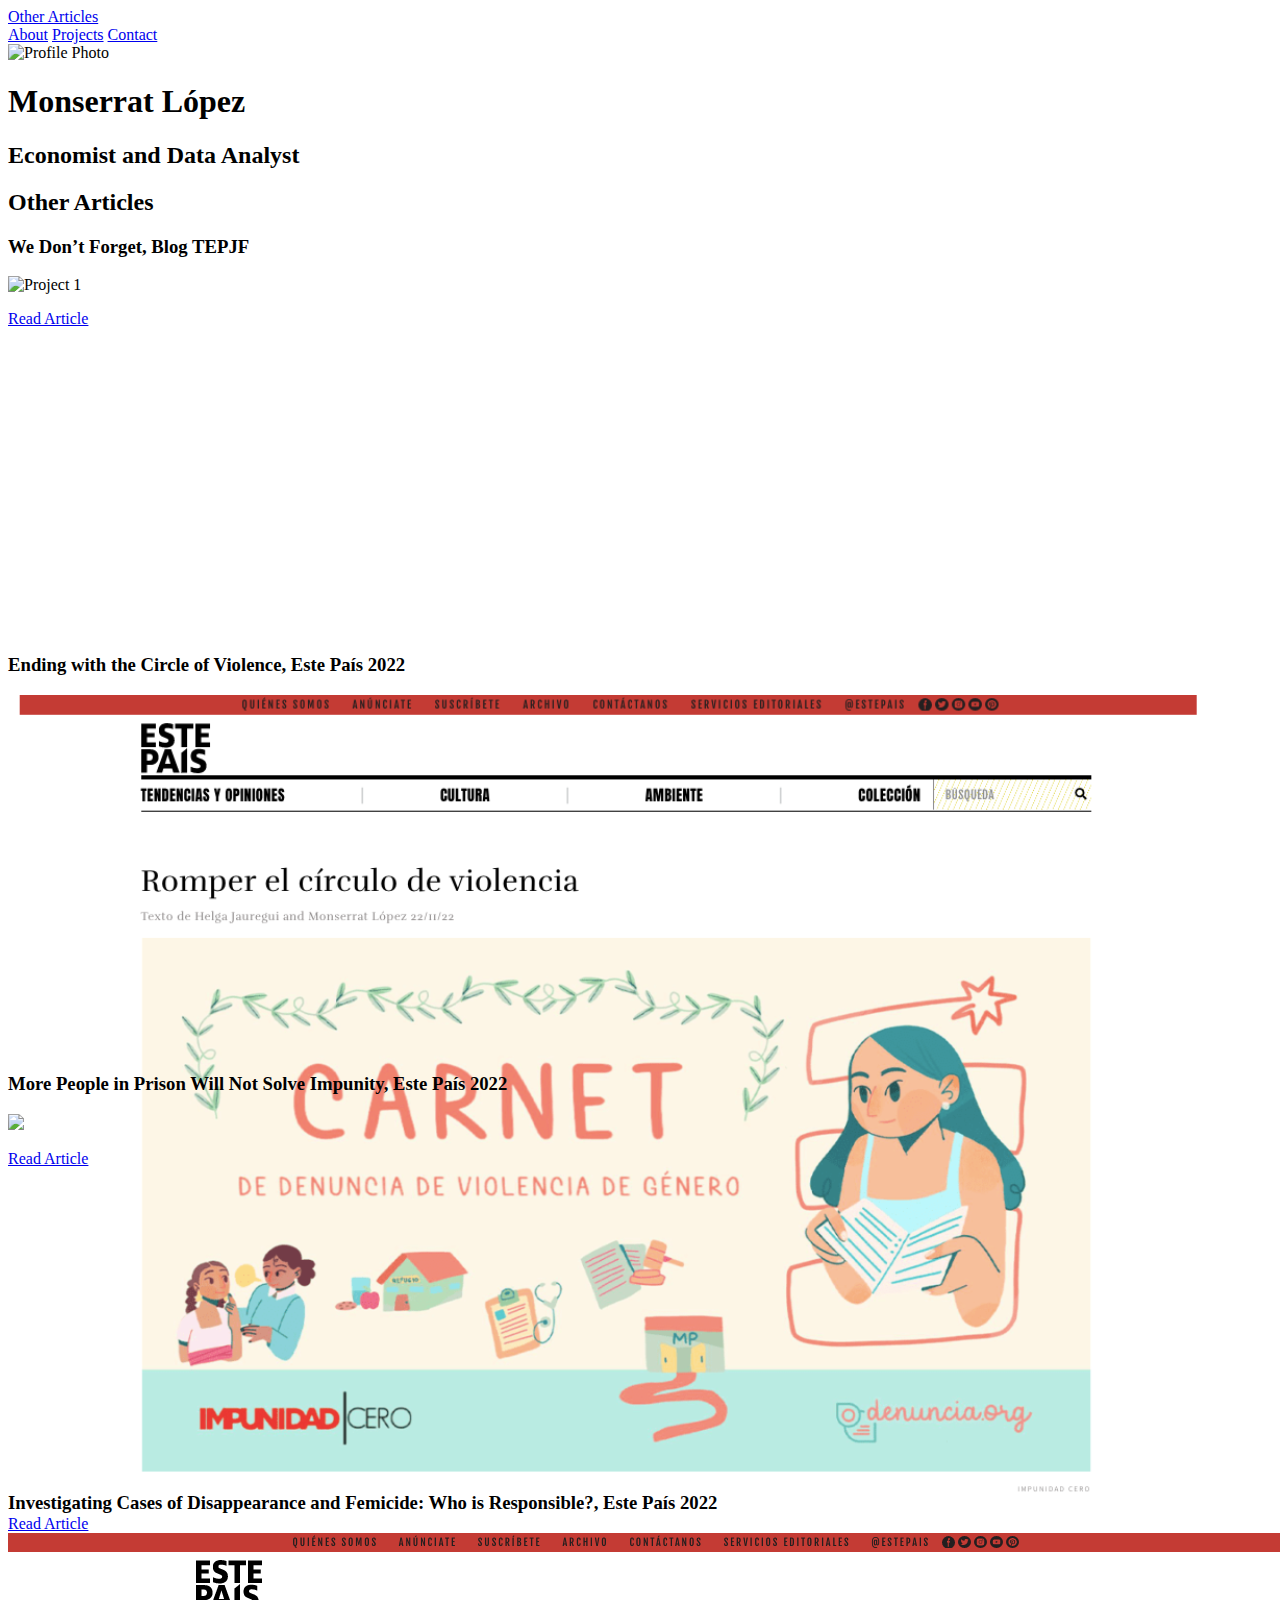
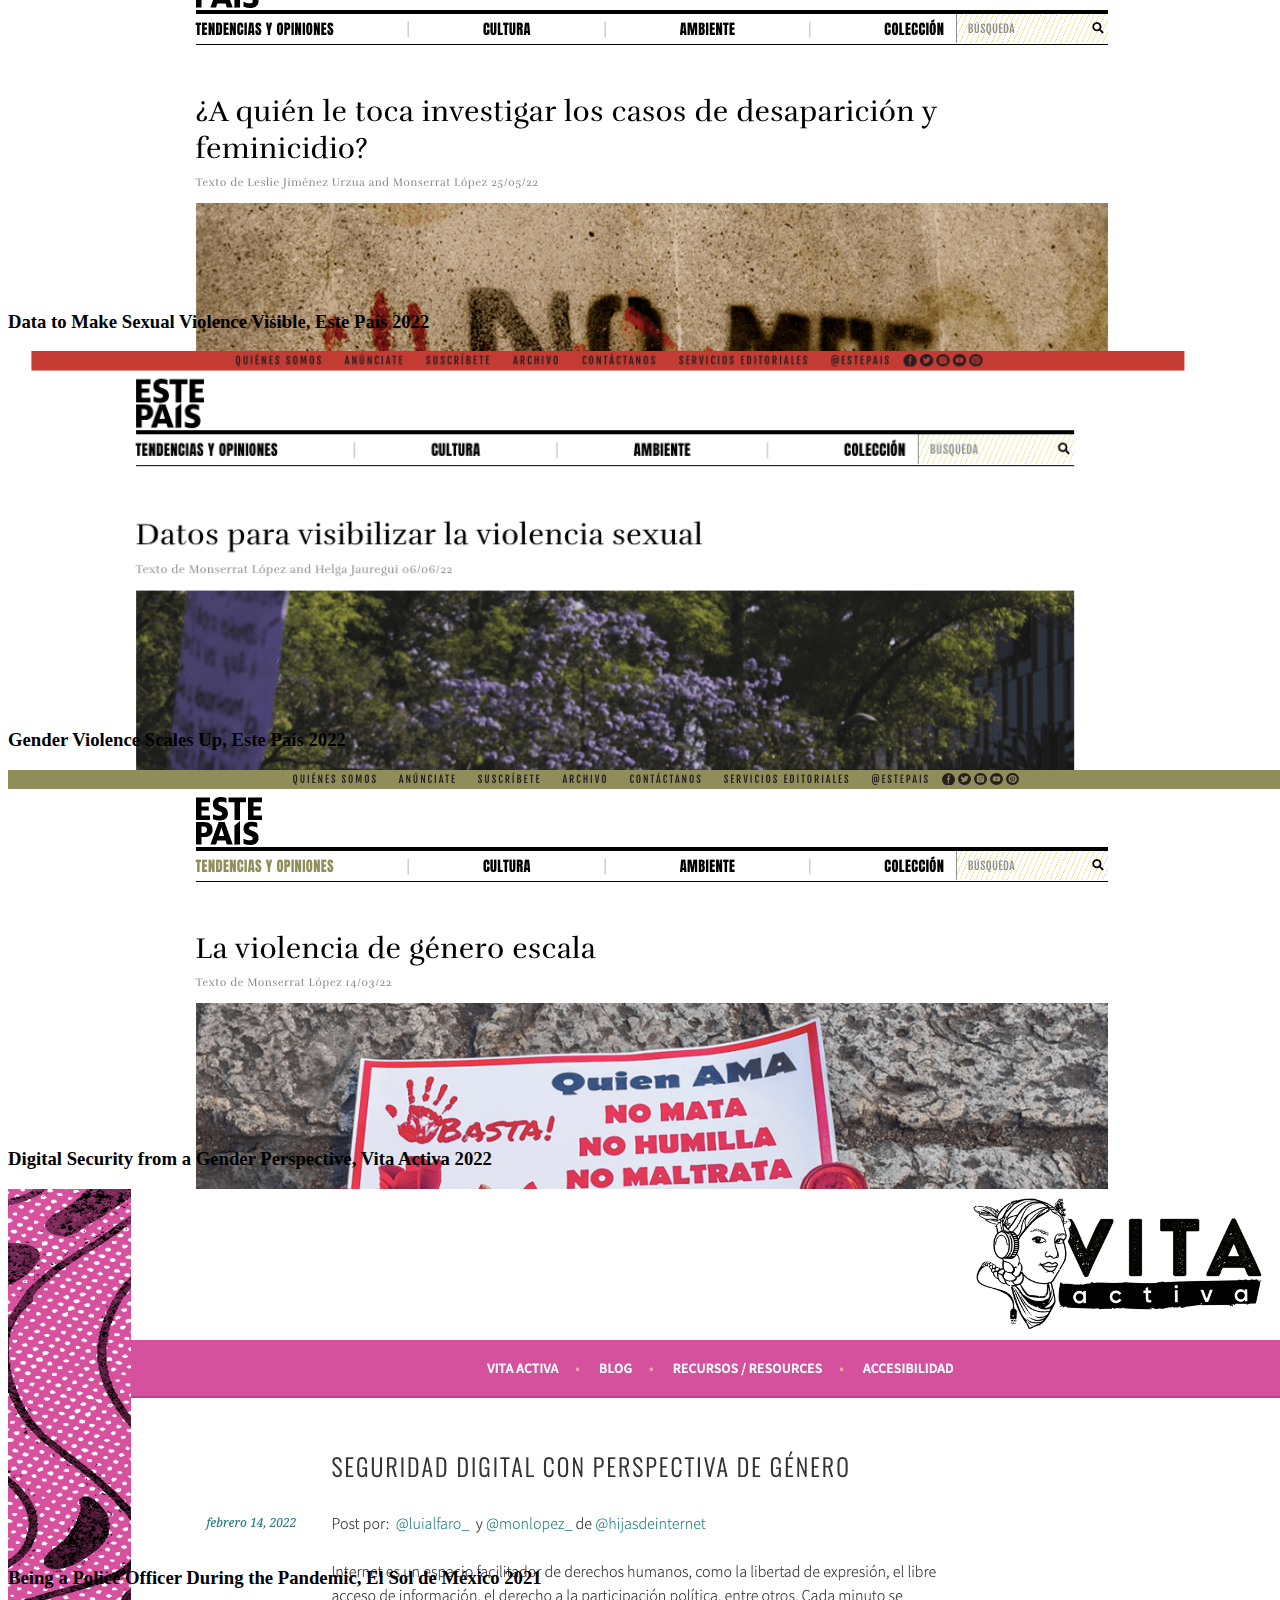
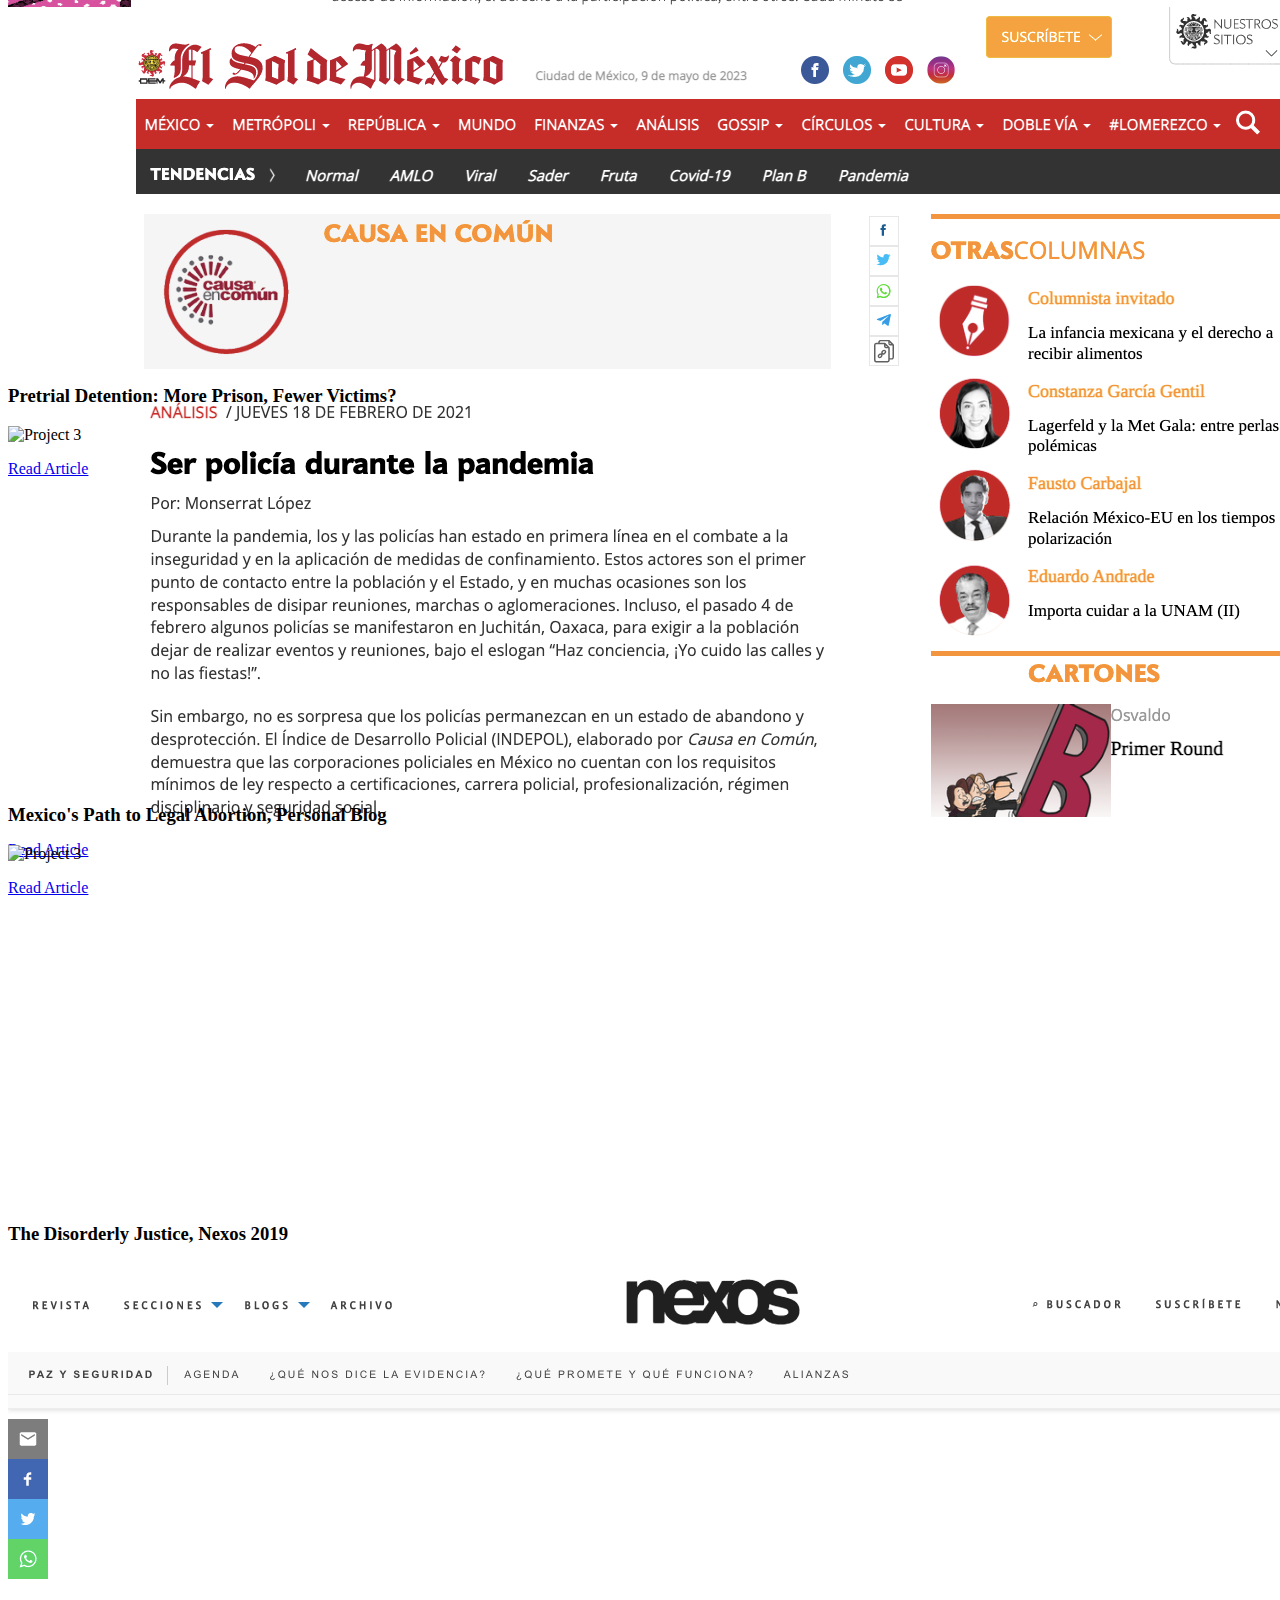
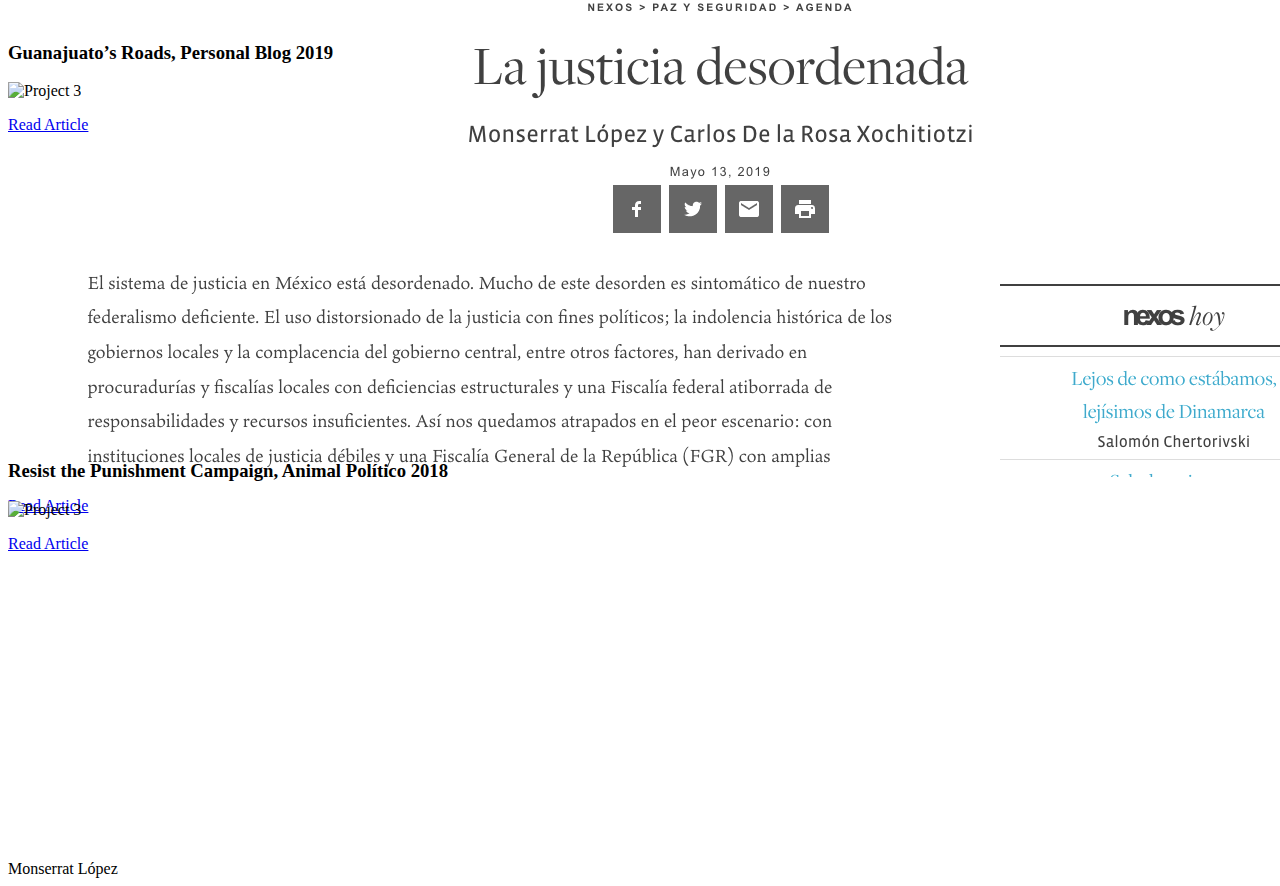
==== Other articles.html @ b8507343 "changes" ====
<!DOCTYPE html>
<html lang="en">

<head>
  <meta charset="UTF-8">
  <meta name="viewport" content="width=device-width, initial-scale=1.0">
  <meta http-equiv="X-UA-Compatible" content="ie=edge">
  <title>Other Articles</title>
  <!-- Tailwind CSS CDN -->
  <link rel="stylesheet" href="https://cdnjs.cloudflare.com/ajax/libs/tailwindcss/2.2.7/tailwind.min.css">
  <link rel="stylesheet" href="style.css">
  <!-- Font Awesome CDN -->
  <script src="https://kit.fontawesome.com/c28947cc06.js" crossorigin="anonymous"></script>
  
</head>


<body>
    <!-- Navbar -->
    <nav class="bg-gray-900 py-4">
      <div class="container mx-auto flex justify-between items-center px-4">
        <div>
          <a href="index.html" class="text-gray-100 font-bold text-2xl">Other Articles</a>
        </div>
        <div>
          <a href="index.html#about" class="text-gray-100 hover:text-gray-400 mx-3">About</a>
          <a href="index.html#projects" class="text-gray-100 hover:text-gray-400 mx-3">Projects</a>
          <a href="index.html#contact" class="text-gray-100 hover:text-gray-400 mx-3">Contact</a>
        </div>
      </div>
    </nav>
  
    <!-- Header -->
    <header class="bg-gray-600 py-20">
      <div class="container mx-auto text-center">
        <img src="photos/profile-photo.jpg" alt="Profile Photo" class="rounded-full inline-block w-60 h-60">
        <h1 class="text-4xl font-bold text-gray-100">Monserrat López</h1>
        <h2 class="text-xl font-semibold text-gray-200">Economist and Data Analyst</h2>
      </div>
    </header>
      
<!-- Other Articles -->
<div class="bg-white-100 w-full" id="projects">
    <div class="container mx-auto py-10">
      <h2 class="text-3xl font-bold text-gray-900 mb-5 text-center">Other Articles</h2>
  
      <!-- Article 1 -->
      <div class="flex flex-wrap mb-5">
        <div class="w-full md:w-1/2 lg:w-1/3 px-2 mb-4 h-full max-h-full">
          <div class="bg-white rounded-lg shadow p-5 project">
            <h3 class="font-bold text-lg mb-2">We Don’t Forget, Blog TEPJF</h3>
            <div class="mb-4">
              <img src="https://monlo.notion.site/image/https%3A%2F%2Fs3-us-west-2.amazonaws.com%2Fsecure.notion-static.com%2F35bec43a-4b01-4c09-8ced-76dd3d7d6027%2FScreen_Shot_2023-03-17_at_13.21.58.png?table=block&id=e82c3940-19fc-4050-ada4-8aef7c755310&spaceId=65a44f2d-0b46-4458-9d86-ed6fd4e19555&width=2000&userId=&cache=v2" alt="Project 1" class="w-full rounded-lg">
            </div>
            <p class="text-gray-800 leading-relaxed mb-2"></p>
            <a href="https://www.te.gob.mx/blogEje/front/publicaciones/busqueda/841" class="inline-block bg-gray-200 rounded-full px-3 py-1 text-sm font-semibold text-gray-700 mr-2 mb-2" target="_blank">Read Article</a>
          </div>
        </div>
  
        <!-- Article 2 -->
        <div class="w-full md:w-1/2 lg:w-1/3 px-2 mb-4 h-full max-h-full">
          <div class="bg-white rounded-lg shadow p-5 project">
            <h3 class="font-bold text-lg mb-2">Ending with the Circle of Violence, Este País 2022</h3>
            <div class="mb-4">
              <img src="photos/11_Circulo.png" alt="Project 2" class="w-full rounded-lg">
            </div>
            <p class="text-gray-800 leading-relaxed mb-2"></p>
            <a href="https://estepais.com/tendencias_y_opiniones/impunidad-cero/romper-circulo-violencia/" class="inline-block bg-gray-200 rounded-full px-3 py-1 text-sm font-semibold text-gray-700 mr-2 mb-2" target="_blank">Read Article</a>
          </div>
        </div>
  
        <!-- Article 3 -->
        <div class="w-full md:w-1/2 lg:w-1/3 px-2 mb-4">
          <div class="bg-white rounded-lg shadow p-5 project">
            <h3 class="font-bold text-lg mb-2">More People in Prison Will Not Solve Impunity, Este País 2022</h3>
            <div class="mb-4">
              <img src="https://monlo.notion.site/image/https%3A%2F%2Fs3.us-west-2.amazonaws.com%2Fsecure.notion-static.com%2Fbc957b7b-ce72-4a19-b3ea-6147e7871700%2FScreen_Shot_2022-12-03_at_15.34.28.png%3FX-Amz-Algorithm%3DAWS4-HMAC-SHA256%26X-Amz-Content-Sha256%3DUNSIGNED-PAYLOAD%26X-Amz-Credential%3DAKIAT73L2G45EIPT3X45%252F20230103%252Fus-west-2%252Fs3%252Faws4_request%26X-Amz-Date%3D20230103T223155Z%26X-Amz-Expires%3D86400%26X-Amz-Signature%3D8ab715fff90947aaca24b92fe62f905072d757884d7f69f7102f6591e65ccf3b%26X-Amz-SignedHeaders%3Dhost%26response-content-disposition%3Dfilename%253D%2522Screen%252520Shot%2525202022-12-03%252520at%25252015.34.28.png%2522%26x-id%3DGetObject?table=block&id=b42dcb5a-0cd6-48e4-89b8-3cbd6e18f5a0&spaceId=65a44f2d-0b46-4458-9d86-ed6fd4e19555&width=2000&userId=&cache=v2">
            </div>
            <p class="text-gray-800 leading-relaxed mb-2"></p>
            <a href="https://estepais.com/tendencias_y_opiniones/impunidad-cero/personas-prision/" class="inline-block bg-gray-200 rounded-full px-3 py-1 text-sm font-semibold text-gray-700 mr-2 mb-2" target="_blank">Read Article</a>
          </div>
        </div>
  
        <!-- Article 4 -->
        <div class="w-full md:w-1/2 lg:w-1/3 px-2 mb-4">
          <div class="bg-white rounded-lg shadow p-5 project">
            <h3 class="font-bold text-lg mb-2">Investigating Cases of Disappearance and Femicide: Who is Responsible?, Este País 2022</h3>
            <div class="mb-4">
              <img src="photos/12_Feminicides.png" alt="Project 3" class="w-full rounded-lg">
            </div>
            <p class="text-gray-800 leading-relaxed mb-2"></p>
            <a href="https://estepais.com/tendencias_y_opiniones/impunidad-cero/investigar-desaparicion-feminicidio/" class="inline-block bg-gray-200 rounded-full px-3 py-1 text-sm font-semibold text-gray-700 mr-2 mb-2" target="_blank">Read Article</a>
          </div>
        </div>

        <!-- Article 5 -->
        <div class="w-full md:w-1/2 lg:w-1/3 px-2 mb-4">
          <div class="bg-white rounded-lg shadow p-5 project">
            <h3 class="font-bold text-lg mb-2">Data to Make Sexual Violence Visible, Este País 2022 </h3>
            <div class="mb-4">
              <img src="photos/6_dataViolence.png" alt="Project 3" class="w-full rounded-lg">
            </div>
            <p class="text-gray-800 leading-relaxed mb-2"></p>
            <a href="https://estepais.com/tendencias_y_opiniones/impunidad-cero/visibilizar-violencia-sexual/" class="inline-block bg-gray-200 rounded-full px-3 py-1 text-sm font-semibold text-gray-700 mr-2 mb-2" target="_blank">Read Article</a>
          </div>
        </div>

        <!-- Article 6 -->
        <div class="w-full md:w-1/2 lg:w-1/3 px-2 mb-4">
          <div class="bg-white rounded-lg shadow p-5 project">
            <h3 class="font-bold text-lg mb-2">Gender Violence Scales Up, Este País 2022</h3>
            <div class="mb-4">
              <img src="photos/13_GenderViolenceScales.png" alt="Project 3" class="w-full rounded-lg">
            </div>
            <p class="text-gray-800 leading-relaxed mb-2"></p>
            <a href="https://estepais.com/tendencias_y_opiniones/impunidad-cero/violencia-genero/" class="inline-block bg-gray-200 rounded-full px-3 py-1 text-sm font-semibold text-gray-700 mr-2 mb-2" target="_blank">Read Article</a>
          </div>
        </div>

          <!-- Article 7 -->
          <div class="w-full md:w-1/2 lg:w-1/3 px-2 mb-4">
            <div class="bg-white rounded-lg shadow p-5 project">
              <h3 class="font-bold text-lg mb-2">Digital Security from a Gender Perspective, Vita Activa 2022</h3>
              <div class="mb-4">
                <img src="photos/16_Vita.png" alt="Project 3" class="w-full rounded-lg">
              </div>
              <p class="text-gray-800 leading-relaxed mb-2"></p>
              <a href="https://vita-activa.org/seguridad-digital-con-perspectiva-de-genero/" class="inline-block bg-gray-200 rounded-full px-3 py-1 text-sm font-semibold text-gray-700 mr-2 mb-2" target="_blank">Read Article</a>
            </div>
          </div>

          <!-- Article 8 -->
          <div class="w-full md:w-1/2 lg:w-1/3 px-2 mb-4">
            <div class="bg-white rounded-lg shadow p-5 project">
              <h3 class="font-bold text-lg mb-2">Being a Police Officer During the Pandemic, El Sol de México 2021</h3>
              <div class="mb-4">
                <img src="photos/17_ElSol.png" alt="Project 3" class="w-full rounded-lg">
              </div>
              <p class="text-gray-800 leading-relaxed mb-2"></p>
              <a href="https://www.elsoldemexico.com.mx/analisis/ser-policia-durante-la-pandemia-6377669.html" class="inline-block bg-gray-200 rounded-full px-3 py-1 text-sm font-semibold text-gray-700 mr-2 mb-2" target="_blank">Read Article</a>
            </div>
          </div>

          <!-- Video 9 -->
          <div class="w-full md:w-1/2 lg:w-1/3 px-2 mb-4">
            <div class="bg-white rounded-lg shadow p-5 project">
              <h3 class="font-bold text-lg mb-2">Pretrial Detention: More Prison, Fewer Victims?</h3>
              <div class="mb-4">
                <img src="https://monlo.notion.site/image/https%3A%2F%2Fs3-us-west-2.amazonaws.com%2Fsecure.notion-static.com%2F23e849c3-3b25-408c-8d36-8977b090f58b%2FScreen_Shot_2022-12-03_at_15.23.10.png?table=block&id=1bd8830b-6dcb-4a21-beaa-c3762fa48aa0&spaceId=65a44f2d-0b46-4458-9d86-ed6fd4e19555&width=2000&userId=&cache=v2" alt="Project 3" class="w-full rounded-lg">
              </div>
              <p class="text-gray-800 leading-relaxed mb-2"></p>
              <a href="https://seguridad.nexos.com.mx/prision-preventiva-oficiosa-mas-carcel-menos-victimas/" class="inline-block bg-gray-200 rounded-full px-3 py-1 text-sm font-semibold text-gray-700 mr-2 mb-2" target="_blank">Read Article</a>
            </div>
          </div>

          <!-- Video 10 -->
          <div class="w-full md:w-1/2 lg:w-1/3 px-2 mb-4">
            <div class="bg-white rounded-lg shadow p-5 project">
              <h3 class="font-bold text-lg mb-2">Mexico's Path to Legal Abortion, Personal Blog</h3>
              <div class="mb-4">
                <img src="https://monlo.notion.site/image/https%3A%2F%2Fs3-us-west-2.amazonaws.com%2Fsecure.notion-static.com%2F40ecc576-b703-4b05-bd8b-cfb313cf5915%2FScreen_Shot_2023-01-07_at_17.18.32.png?table=block&id=27984a87-3cae-4900-9326-56073f0db0ab&spaceId=65a44f2d-0b46-4458-9d86-ed6fd4e19555&width=1710&userId=&cache=v2" alt="Project 3" class="w-full rounded-lg">
              </div>
              <p class="text-gray-800 leading-relaxed mb-2"></p>
              <a href="https://monlopezp.wordpress.com/2019/10/08/aborto-legal-seguro-y-gratuito-ya/" class="inline-block bg-gray-200 rounded-full px-3 py-1 text-sm font-semibold text-gray-700 mr-2 mb-2" target="_blank">Read Article</a>
            </div>
          </div>
 
          <!-- Video 11 -->
          <div class="w-full md:w-1/2 lg:w-1/3 px-2 mb-4">
            <div class="bg-white rounded-lg shadow p-5 project">
              <h3 class="font-bold text-lg mb-2">The Disorderly Justice, Nexos 2019</h3>
              <div class="mb-4">
                <img src="photos/14_desordery.png" alt="Project 3" class="w-full rounded-lg">
              </div>
              <p class="text-gray-800 leading-relaxed mb-2"></p>
              <a href="https://seguridad.nexos.com.mx/la-justicia-desordenada/" class="inline-block bg-gray-200 rounded-full px-3 py-1 text-sm font-semibold text-gray-700 mr-2 mb-2" target="_blank">Read Article</a>
            </div>
          </div>  

          <!-- Video 12 -->
          <div class="w-full md:w-1/2 lg:w-1/3 px-2 mb-4">
            <div class="bg-white rounded-lg shadow p-5 project">
              <h3 class="font-bold text-lg mb-2">Guanajuato’s Roads, Personal Blog 2019</h3>
              <div class="mb-4">
                <img src="https://monlo.notion.site/image/https%3A%2F%2Fs3-us-west-2.amazonaws.com%2Fsecure.notion-static.com%2F65548c80-b900-45cf-aca7-6bf053b1b5e7%2FUntitled.png?table=block&id=7c25ea36-f248-4289-a01a-8eeeb8d0d930&spaceId=65a44f2d-0b46-4458-9d86-ed6fd4e19555&width=1340&userId=&cache=v2" alt="Project 3" class="w-full rounded-lg">
              </div>
              <p class="text-gray-800 leading-relaxed mb-2"></p>
              <a href="https://monlopezp.wordpress.com/2019/03/25/caminos-de-guanajuato/" class="inline-block bg-gray-200 rounded-full px-3 py-1 text-sm font-semibold text-gray-700 mr-2 mb-2" target="_blank">Read Article</a>
            </div>
          </div>  

          <!-- Video 13 -->
          <div class="w-full md:w-1/2 lg:w-1/3 px-2 mb-4">
            <div class="bg-white rounded-lg shadow p-5 project">
              <h3 class="font-bold text-lg mb-2">Resist the Punishment Campaign, Animal Político 2018</h3>
              <div class="mb-4">
                <img src="https://monlo.notion.site/image/https%3A%2F%2Fs3-us-west-2.amazonaws.com%2Fsecure.notion-static.com%2Faa35a2f8-0551-4054-9b6d-86fe1a7f68aa%2FUntitled.png?table=block&id=4874f826-4b8b-4130-b598-1cbfae891437&spaceId=65a44f2d-0b46-4458-9d86-ed6fd4e19555&width=760&userId=&cache=v2" alt="Project 3" class="w-full rounded-lg">
              </div>
              <p class="text-gray-800 leading-relaxed mb-2"></p>
              <a href="https://www.animalpolitico.com/lo-que-mexico-evalua/resistir-la-campana-del-castigo/" class="inline-block bg-gray-200 rounded-full px-3 py-1 text-sm font-semibold text-gray-700 mr-2 mb-2" target="_blank">Read Article</a>
            </div>
          </div>  

      </div>
    </div>
  </div> 
</div> 

<!-- Footer -->
<footer class="bg-gray-900 py-6" id="contact">
    <div class="container mx-auto flex items-center justify-between flex-wrap px-6">
      <div class="flex items-center flex-shrink-0 text-white mr-6">
        <span class="font-bold text-xl">Monserrat López</span>
      </div>
      <div class="flex justify-center items-center md:justify-end">
        <a href="https://twitter.com/MonLopez_" class="text-gray-300 hover:text-gray-400 mx-3" target="_blank">
          <i class="fab fa-twitter text-2xl"></i>
        </a>
        <a href="https://www.linkedin.com/in/monserratlopez14/" class="text-gray-300 hover:text-gray-400 mx-3" target="_blank">
          <i class="fab fa-linkedin text-2xl"></i>
        </a>
        <a href="https://github.com/Monlo" class="text-gray-300 hover:text-gray-400 mx-3" target="_blank">
          <i class="fab fa-github text-2xl"></i>
        </a>
      </div>
    </div>
  </footer>

    <script src="script.js"></script>

    </body>
</html>
---- style.css ----
.project {
    height: 400px; /* or any other fixed height you want */
  }
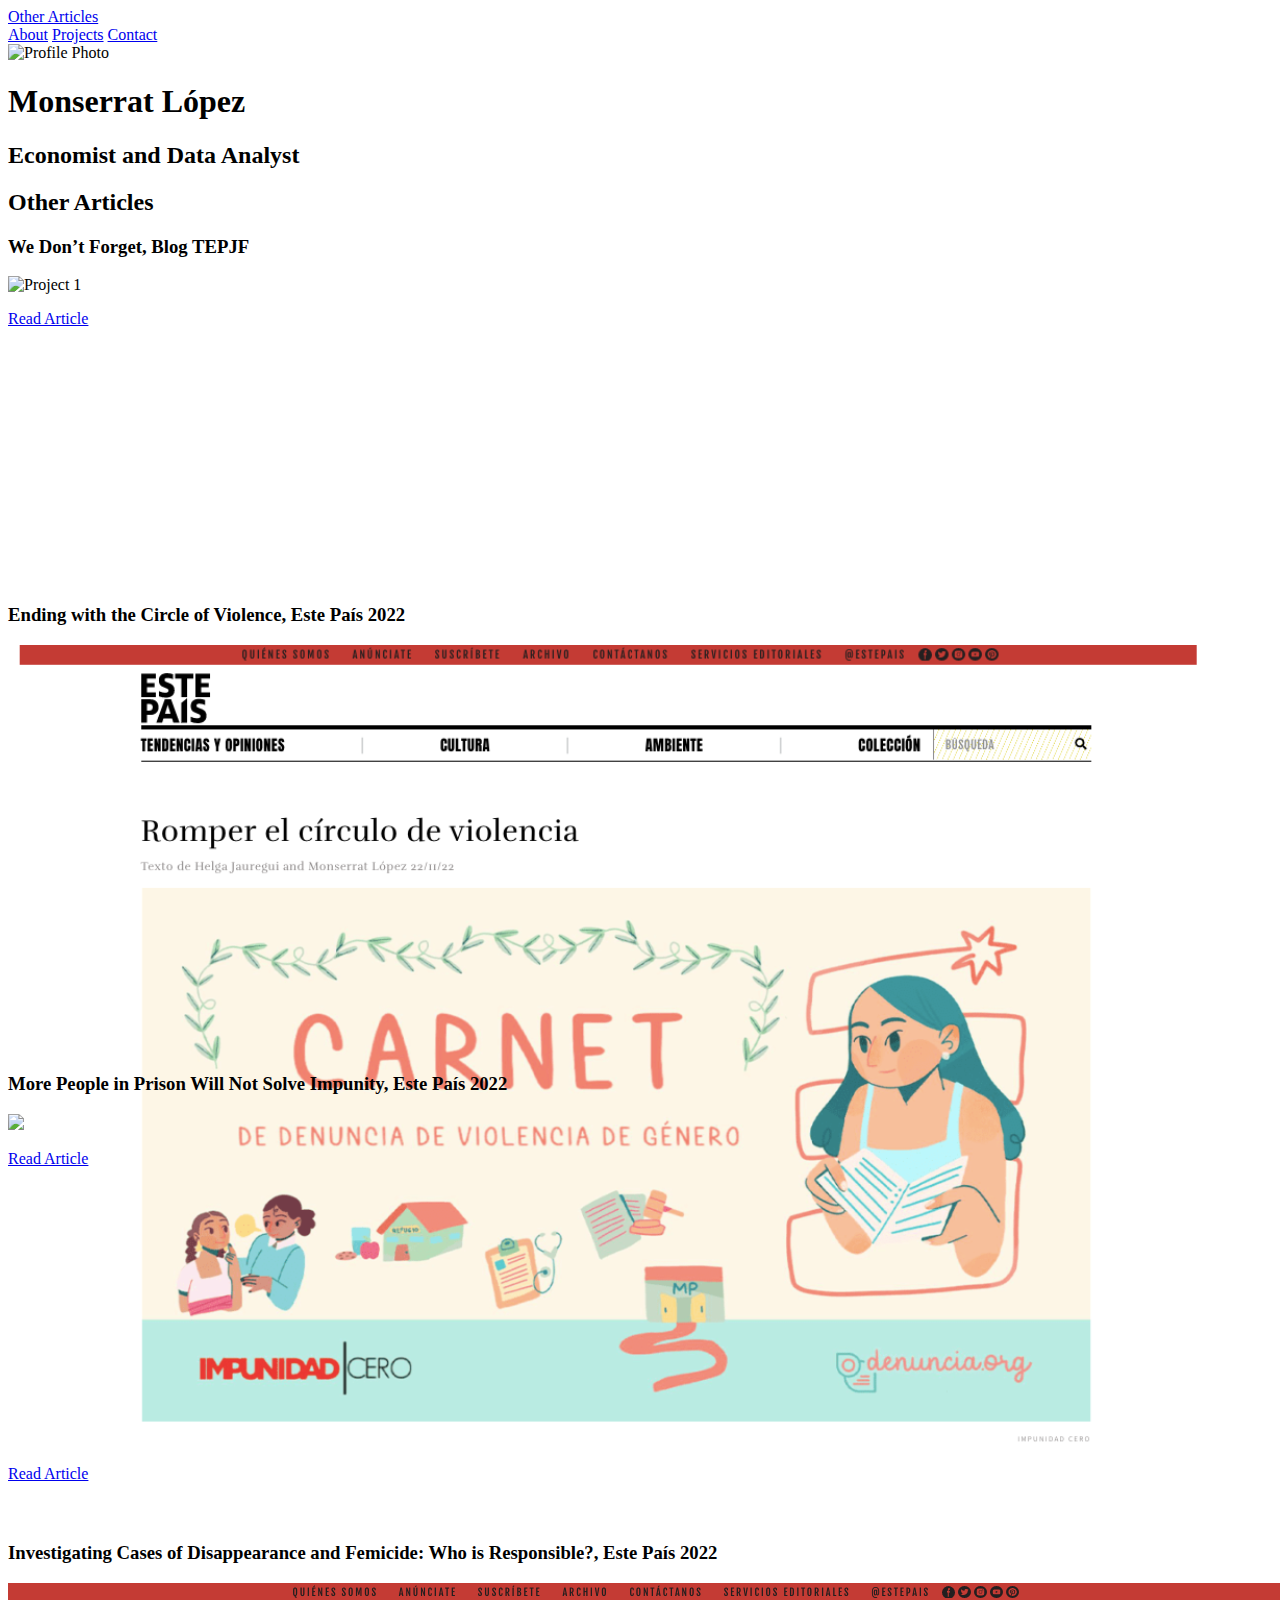
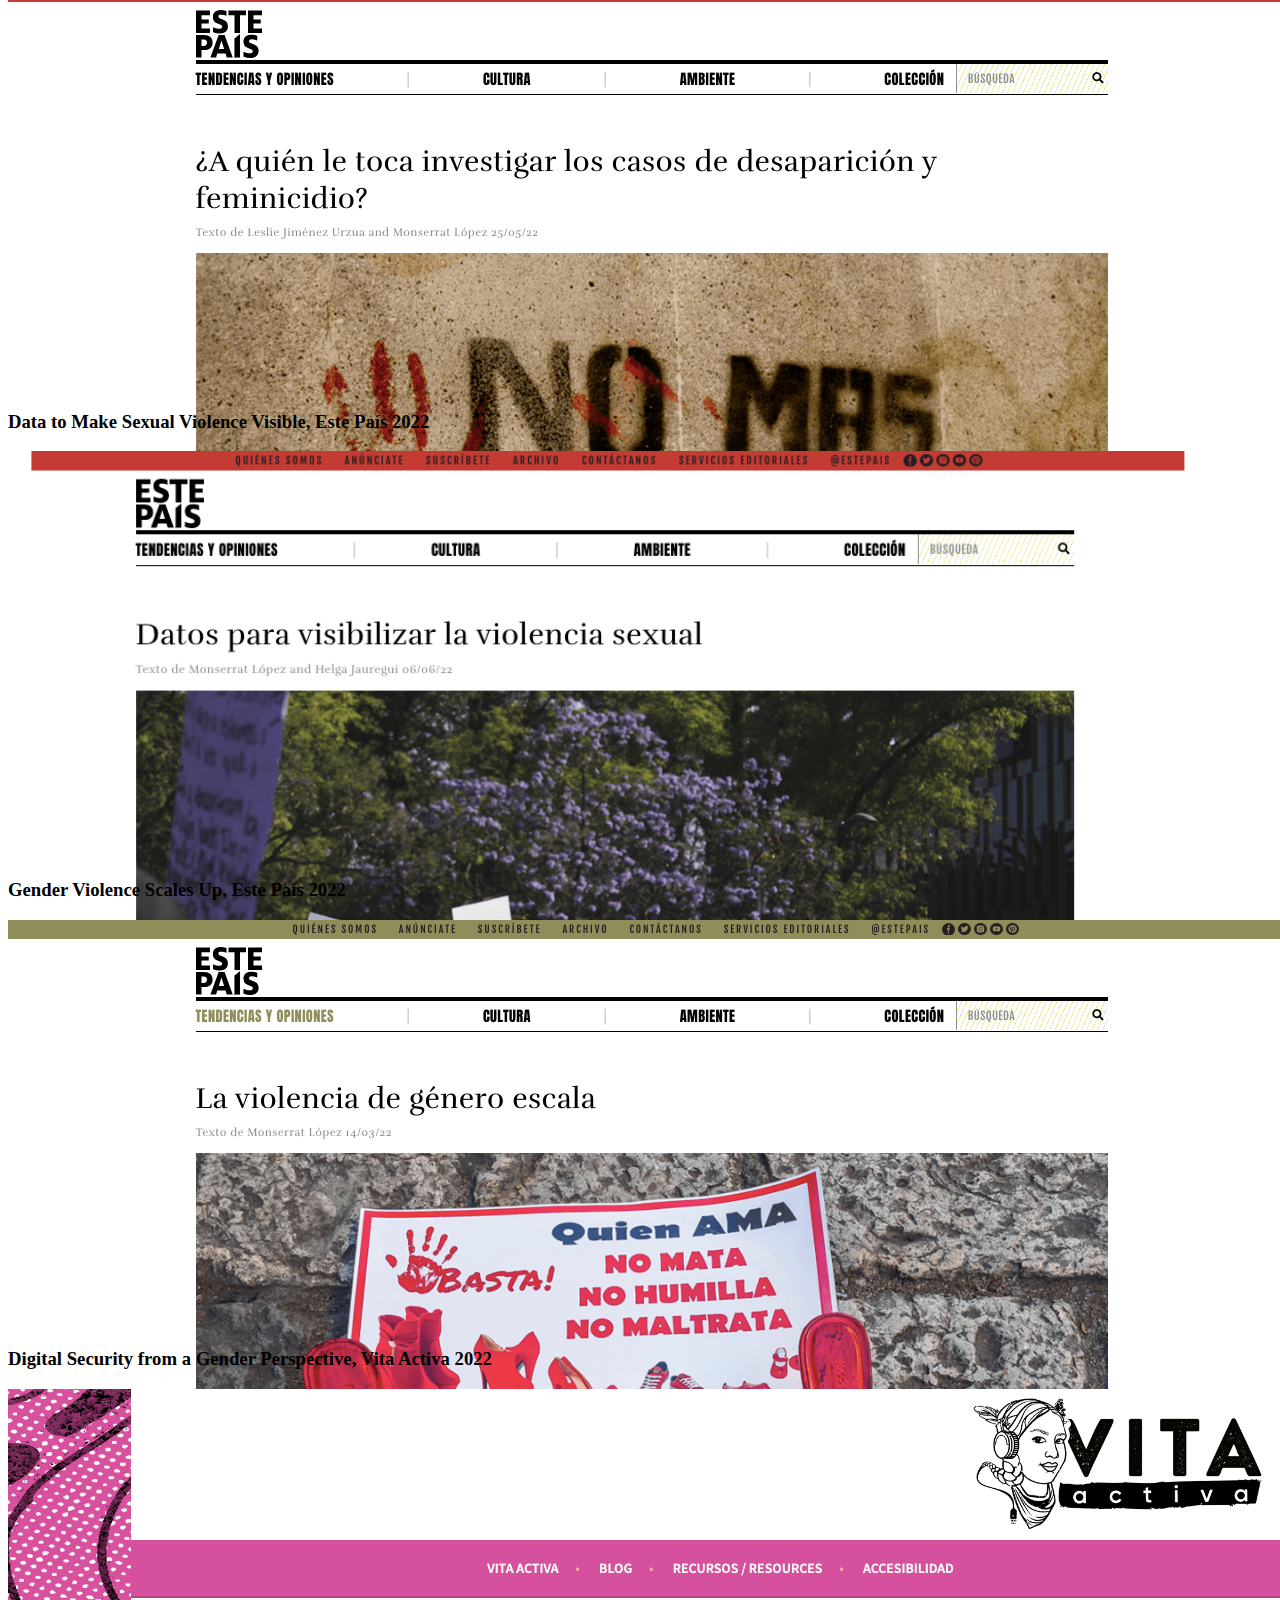
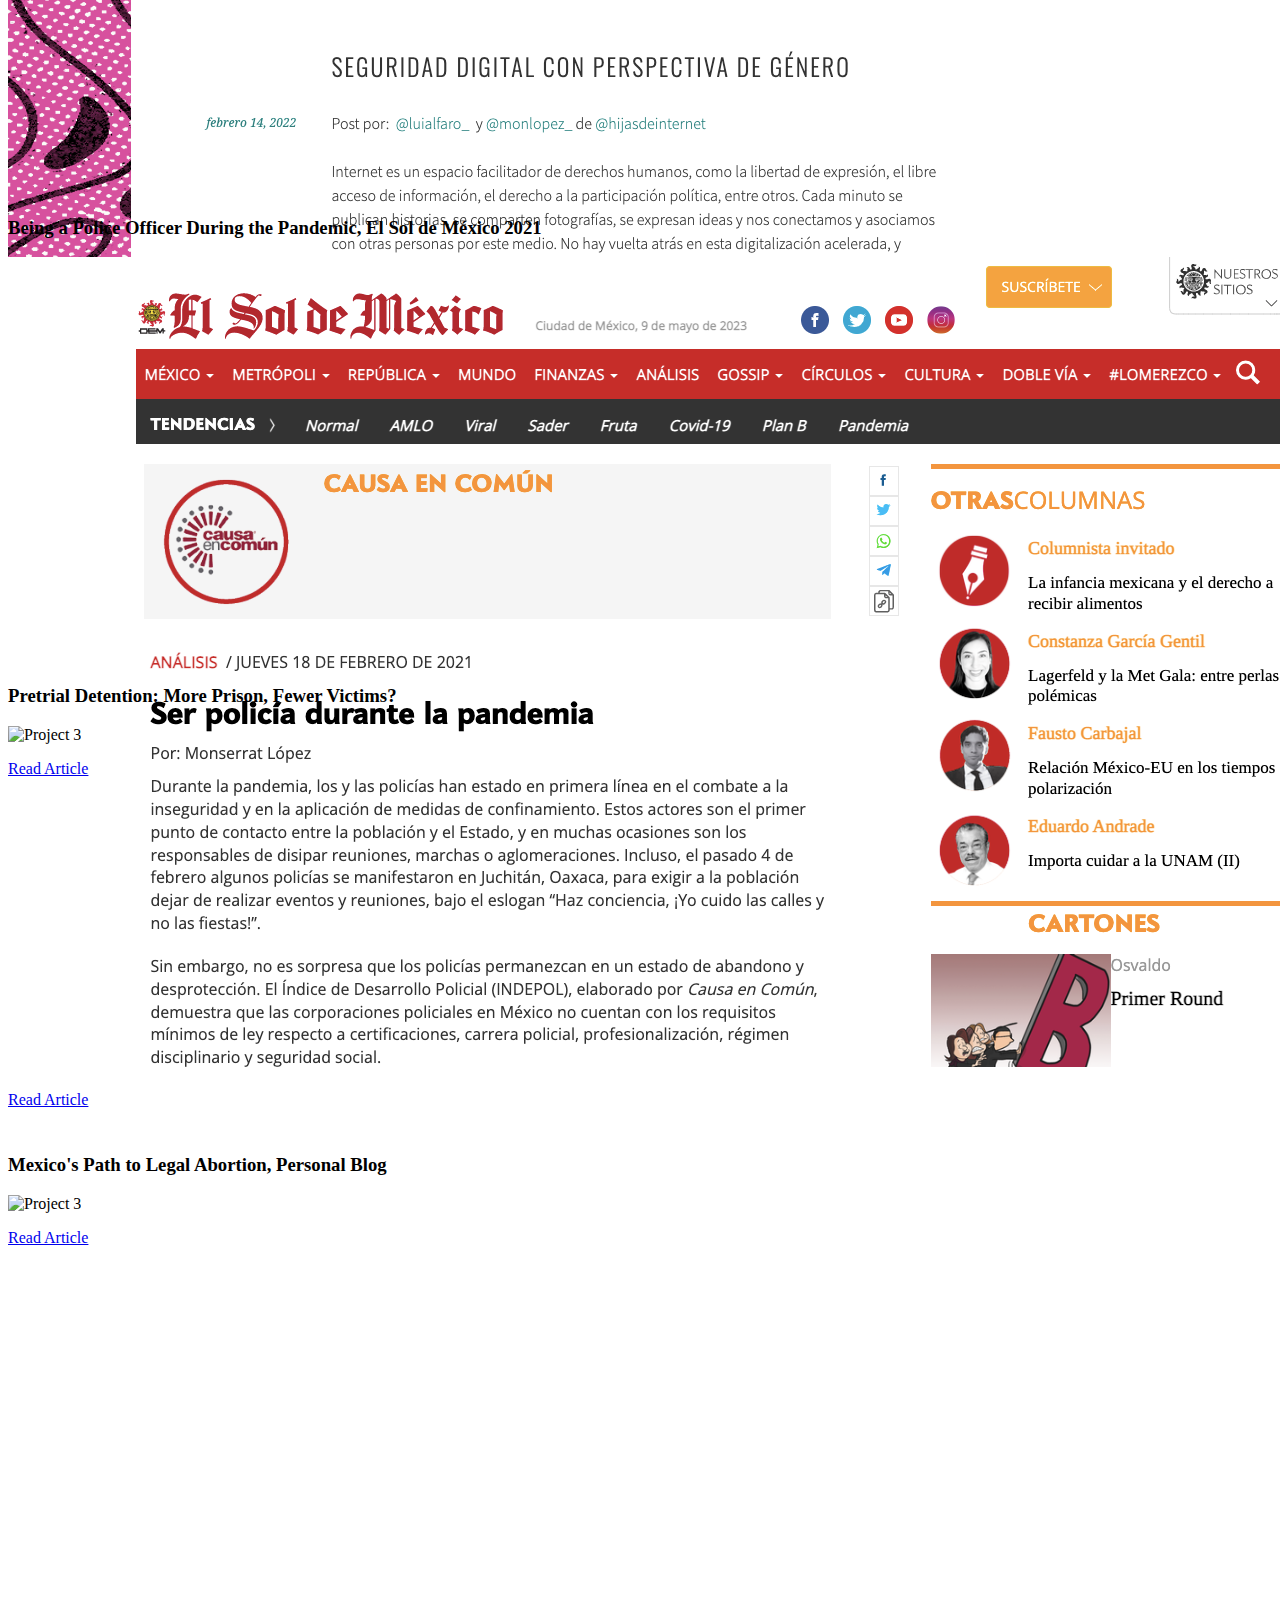
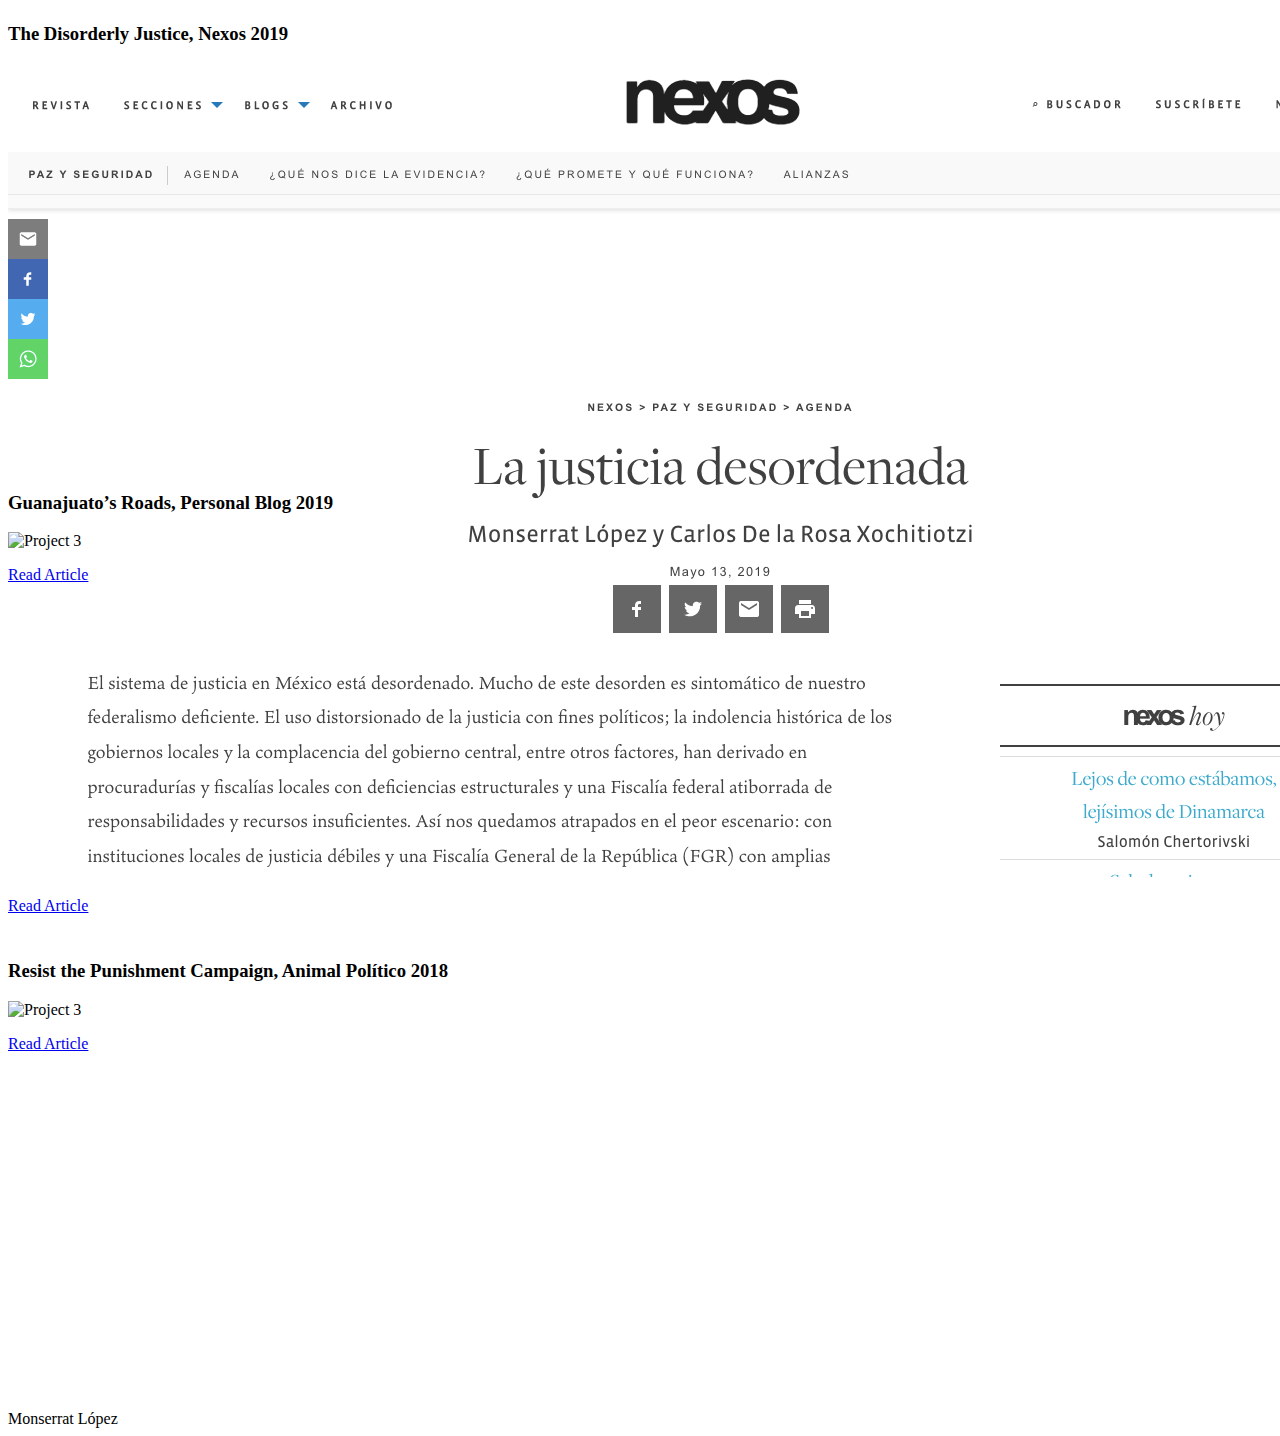
==== commit 4a9492b5: "chages" ====
--- a/Other articles.html
+++ b/Other articles.html
@@ -47,7 +47,7 @@
       <!-- Article 1 -->
       <div class="flex flex-wrap mb-5">
         <div class="w-full md:w-1/2 lg:w-1/3 px-2 mb-4 h-full max-h-full">
-          <div class="bg-white rounded-lg shadow p-5 project">
+          <div class="bg-white rounded-lg shadow p-5 media">
             <h3 class="font-bold text-lg mb-2">We Don’t Forget, Blog TEPJF</h3>
             <div class="mb-4">
               <img src="https://monlo.notion.site/image/https%3A%2F%2Fs3-us-west-2.amazonaws.com%2Fsecure.notion-static.com%2F35bec43a-4b01-4c09-8ced-76dd3d7d6027%2FScreen_Shot_2023-03-17_at_13.21.58.png?table=block&id=e82c3940-19fc-4050-ada4-8aef7c755310&spaceId=65a44f2d-0b46-4458-9d86-ed6fd4e19555&width=2000&userId=&cache=v2" alt="Project 1" class="w-full rounded-lg">
--- a/style.css
+++ b/style.css
@@ -1,3 +1,7 @@
 .project {
-    height: 400px; /* or any other fixed height you want */
+    height: 450px; /* or any other fixed height you want */
+  }
+
+.media {
+    height: 350px; /* or any other fixed height you want */
   }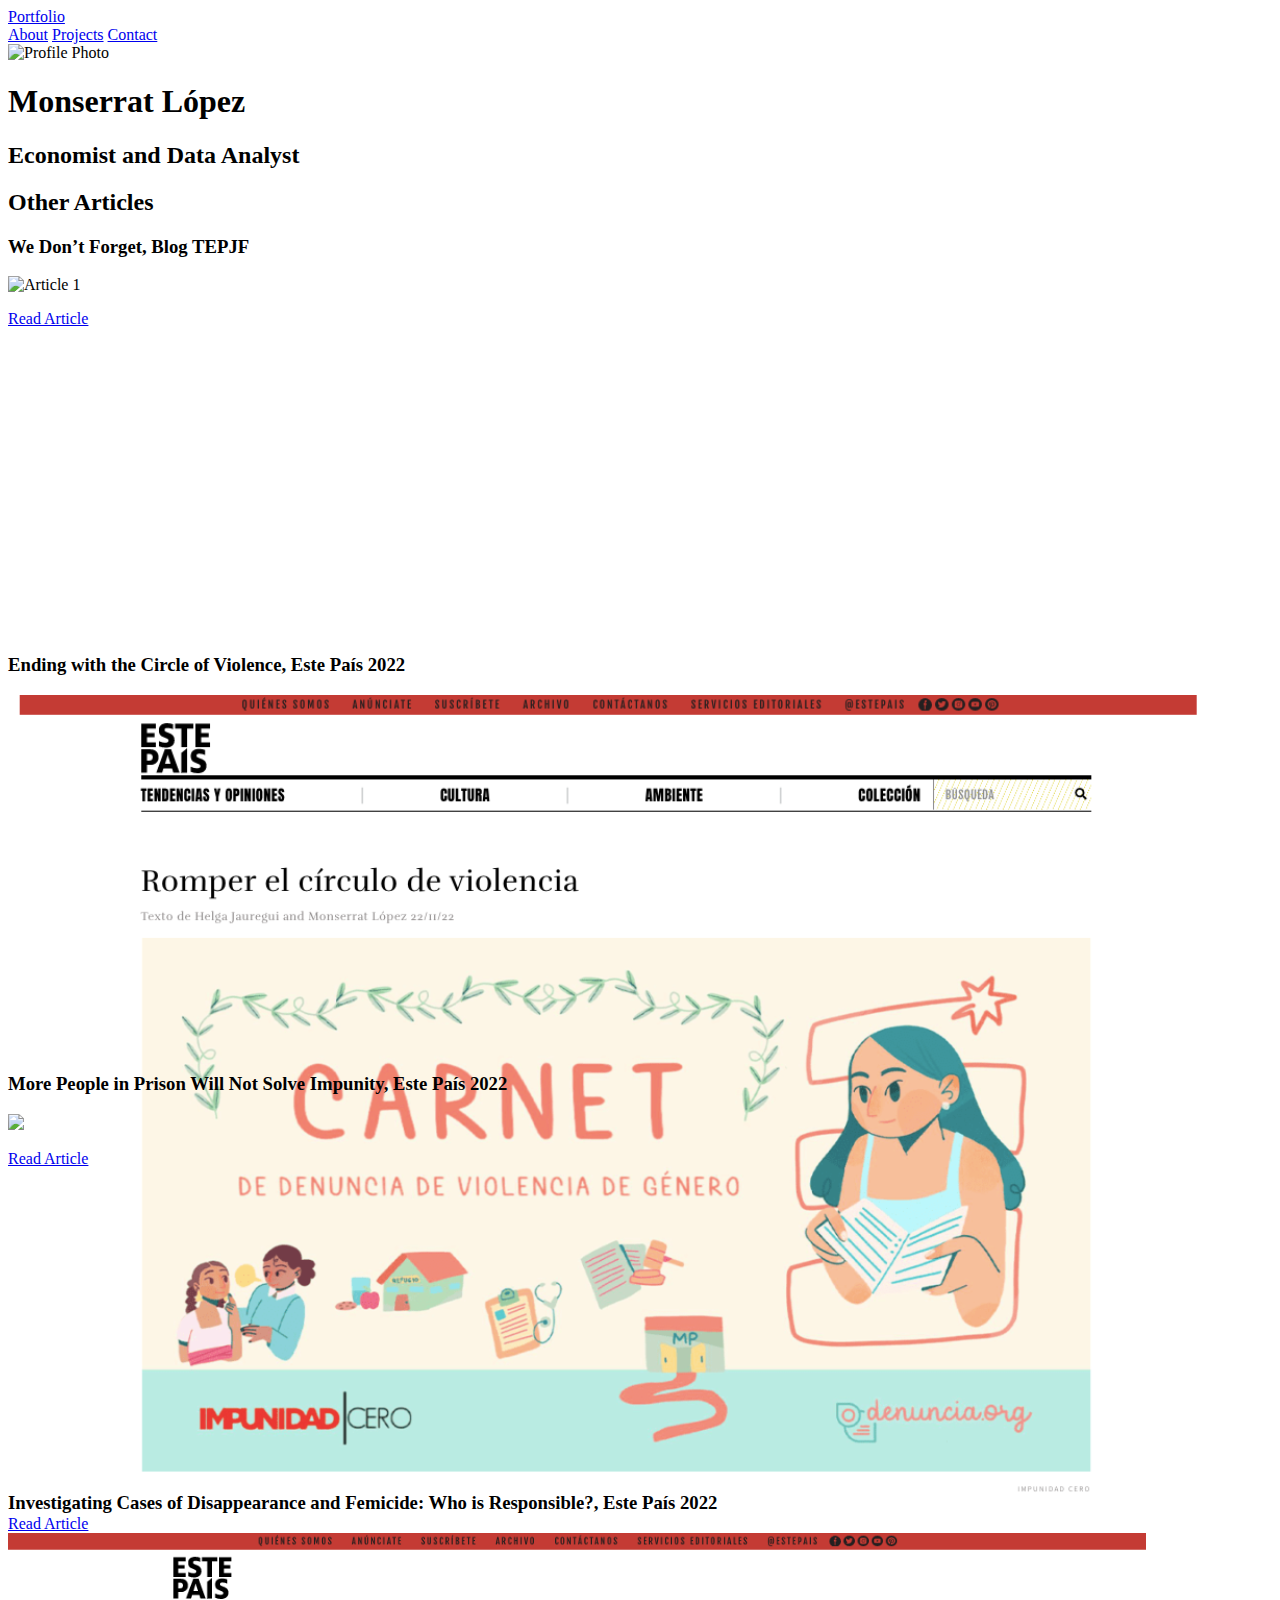
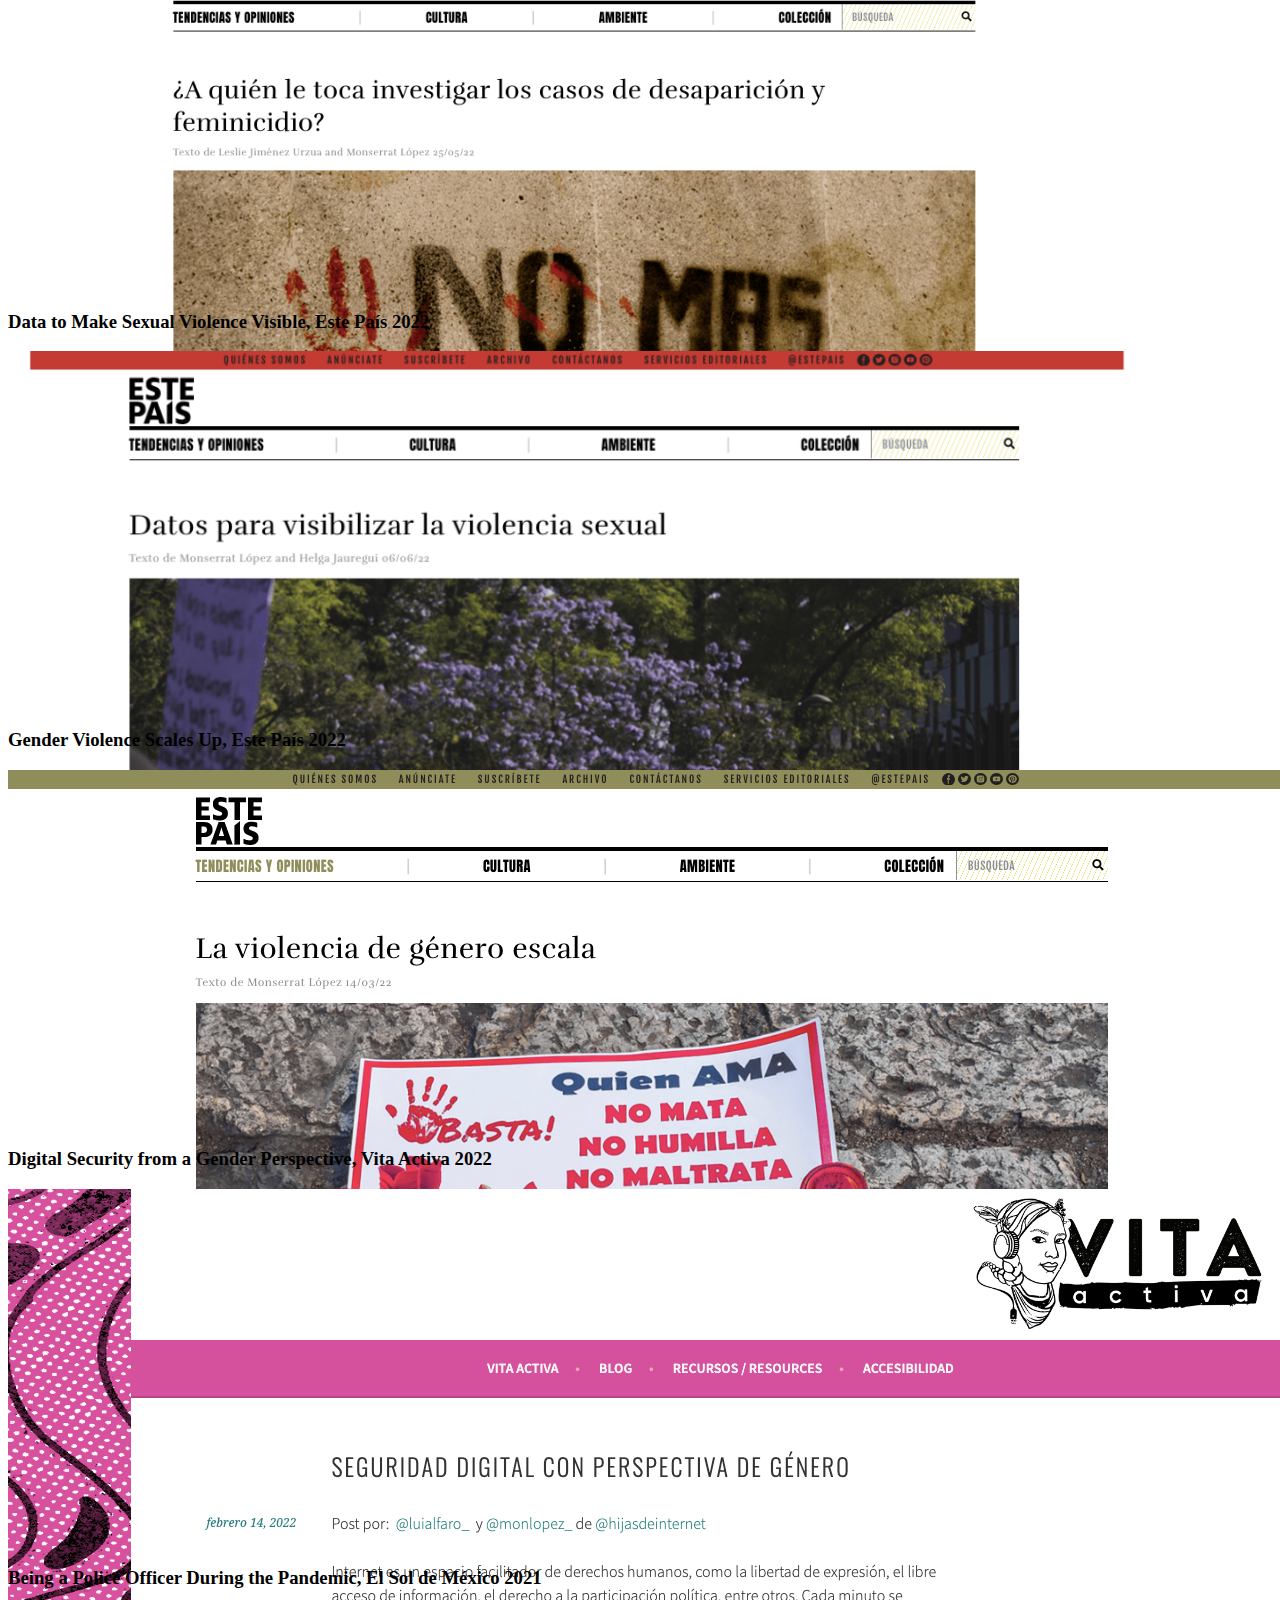
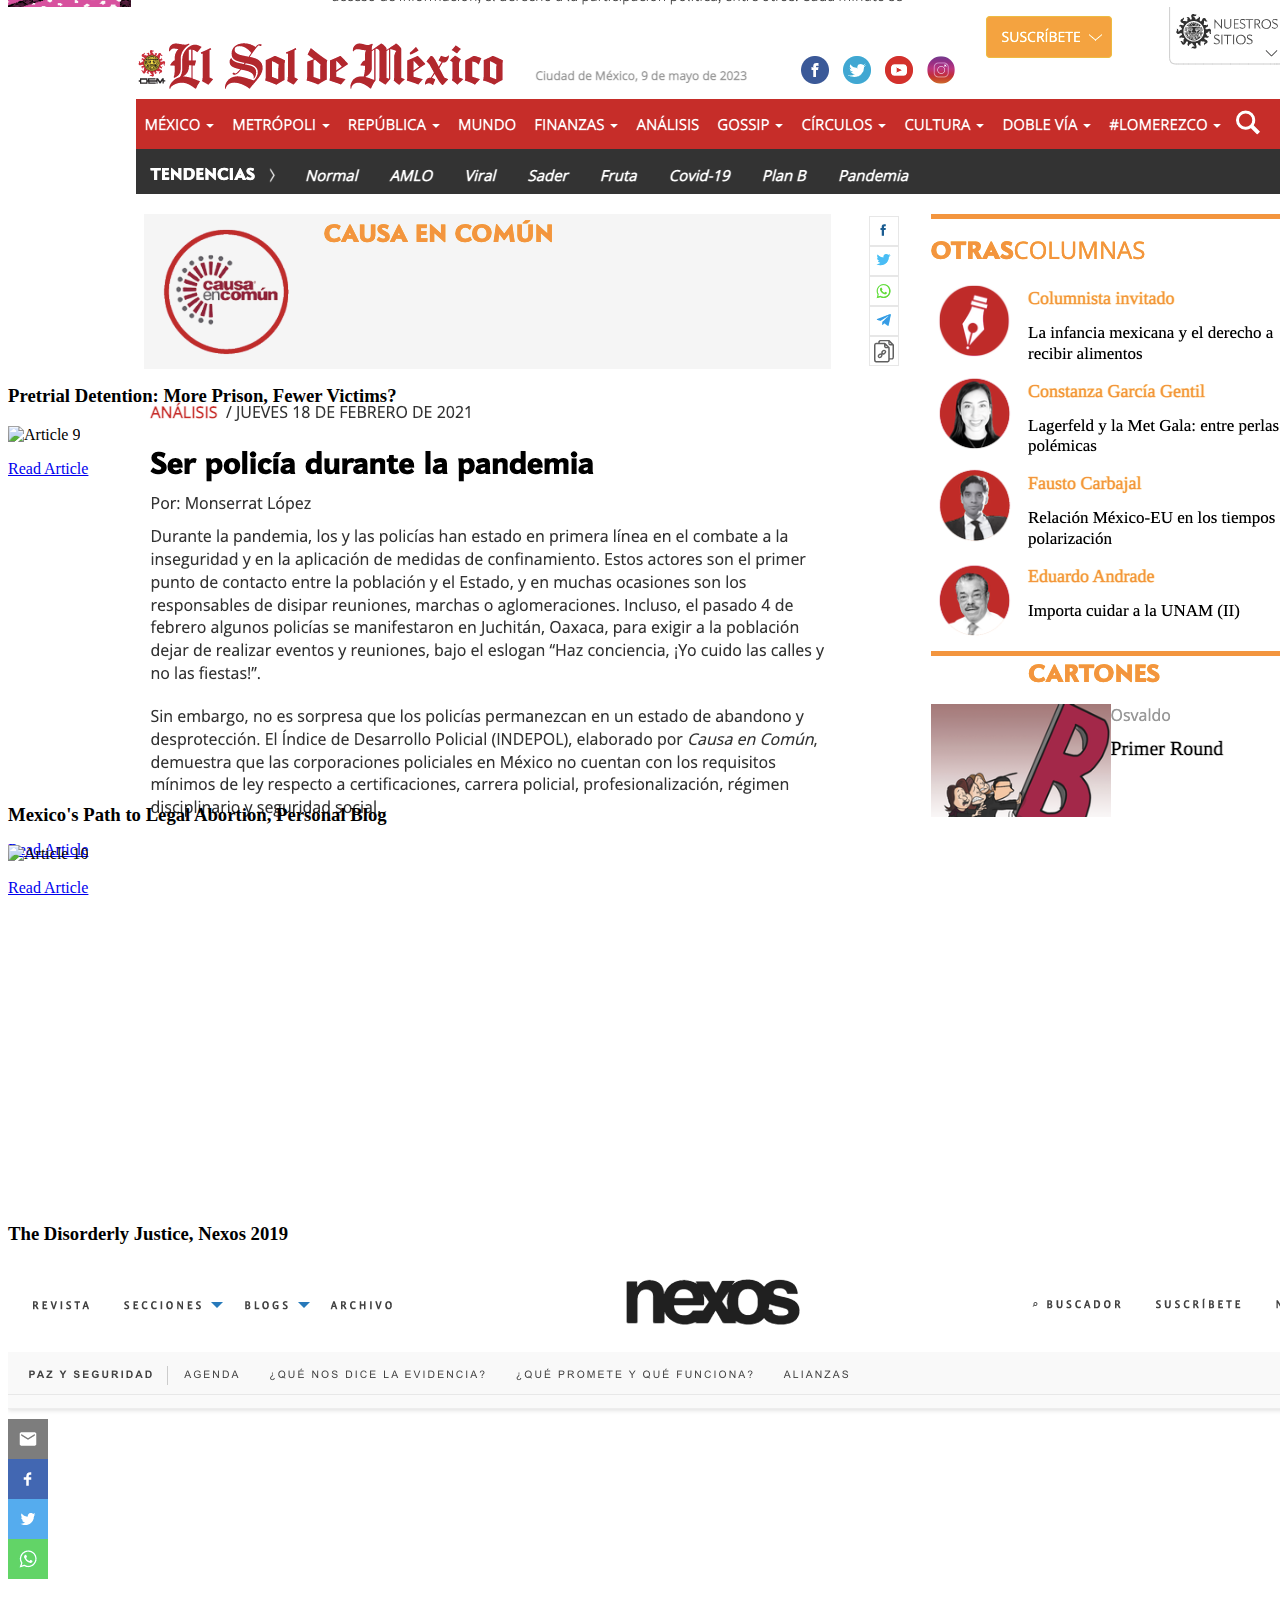
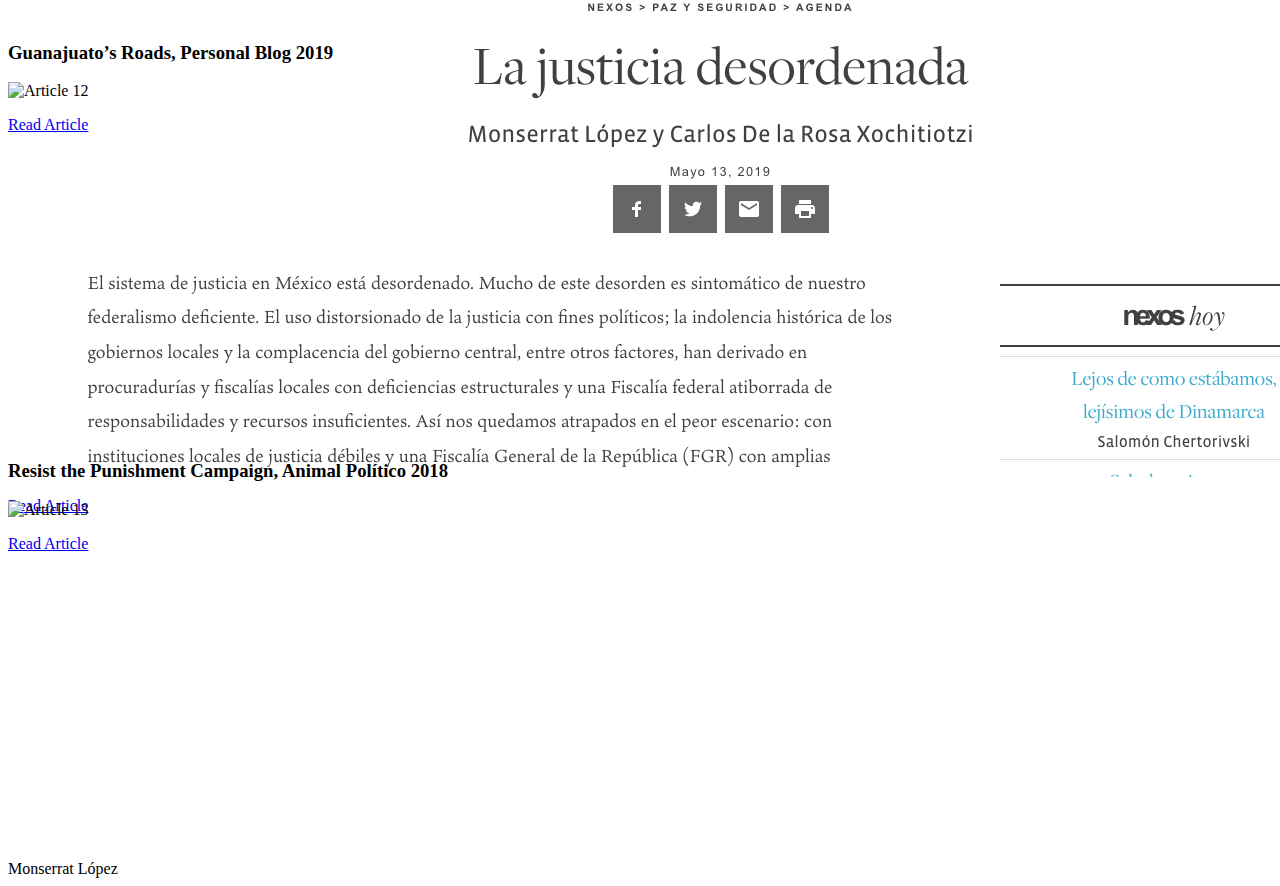
==== commit c5739bee: "changes" ====
--- a/Other articles.html
+++ b/Other articles.html
@@ -5,7 +5,7 @@
   <meta charset="UTF-8">
   <meta name="viewport" content="width=device-width, initial-scale=1.0">
   <meta http-equiv="X-UA-Compatible" content="ie=edge">
-  <title>Other Articles</title>
+  <title>Articles</title>
   <!-- Tailwind CSS CDN -->
   <link rel="stylesheet" href="https://cdnjs.cloudflare.com/ajax/libs/tailwindcss/2.2.7/tailwind.min.css">
   <link rel="stylesheet" href="style.css">
@@ -20,7 +20,7 @@
     <nav class="bg-gray-900 py-4">
       <div class="container mx-auto flex justify-between items-center px-4">
         <div>
-          <a href="index.html" class="text-gray-100 font-bold text-2xl">Other Articles</a>
+          <a href="index.html" class="text-gray-100 font-bold text-2xl">Portfolio</a>
         </div>
         <div>
           <a href="index.html#about" class="text-gray-100 hover:text-gray-400 mx-3">About</a>
@@ -47,10 +47,10 @@
       <!-- Article 1 -->
       <div class="flex flex-wrap mb-5">
         <div class="w-full md:w-1/2 lg:w-1/3 px-2 mb-4 h-full max-h-full">
-          <div class="bg-white rounded-lg shadow p-5 media">
+          <div class="bg-white rounded-lg shadow p-5 articles overflow-hidden">
             <h3 class="font-bold text-lg mb-2">We Don’t Forget, Blog TEPJF</h3>
             <div class="mb-4">
-              <img src="https://monlo.notion.site/image/https%3A%2F%2Fs3-us-west-2.amazonaws.com%2Fsecure.notion-static.com%2F35bec43a-4b01-4c09-8ced-76dd3d7d6027%2FScreen_Shot_2023-03-17_at_13.21.58.png?table=block&id=e82c3940-19fc-4050-ada4-8aef7c755310&spaceId=65a44f2d-0b46-4458-9d86-ed6fd4e19555&width=2000&userId=&cache=v2" alt="Project 1" class="w-full rounded-lg">
+              <img src="https://monlo.notion.site/image/https%3A%2F%2Fs3-us-west-2.amazonaws.com%2Fsecure.notion-static.com%2F35bec43a-4b01-4c09-8ced-76dd3d7d6027%2FScreen_Shot_2023-03-17_at_13.21.58.png?table=block&id=e82c3940-19fc-4050-ada4-8aef7c755310&spaceId=65a44f2d-0b46-4458-9d86-ed6fd4e19555&width=2000&userId=&cache=v2" alt="Article 1" class="w-full rounded-lg">
             </div>
             <p class="text-gray-800 leading-relaxed mb-2"></p>
             <a href="https://www.te.gob.mx/blogEje/front/publicaciones/busqueda/841" class="inline-block bg-gray-200 rounded-full px-3 py-1 text-sm font-semibold text-gray-700 mr-2 mb-2" target="_blank">Read Article</a>
@@ -59,10 +59,10 @@
   
         <!-- Article 2 -->
         <div class="w-full md:w-1/2 lg:w-1/3 px-2 mb-4 h-full max-h-full">
-          <div class="bg-white rounded-lg shadow p-5 project">
+          <div class="bg-white rounded-lg shadow p-5 articles overflow-hidden">
             <h3 class="font-bold text-lg mb-2">Ending with the Circle of Violence, Este País 2022</h3>
             <div class="mb-4">
-              <img src="photos/11_Circulo.png" alt="Project 2" class="w-full rounded-lg">
+              <img src="photos/11_Circulo.png" alt="Article 2" class="w-full rounded-lg" style="max-width: 100%;">
             </div>
             <p class="text-gray-800 leading-relaxed mb-2"></p>
             <a href="https://estepais.com/tendencias_y_opiniones/impunidad-cero/romper-circulo-violencia/" class="inline-block bg-gray-200 rounded-full px-3 py-1 text-sm font-semibold text-gray-700 mr-2 mb-2" target="_blank">Read Article</a>
@@ -71,10 +71,10 @@
   
         <!-- Article 3 -->
         <div class="w-full md:w-1/2 lg:w-1/3 px-2 mb-4">
-          <div class="bg-white rounded-lg shadow p-5 project">
+          <div class="bg-white rounded-lg shadow p-5 articles overflow-hidden">
             <h3 class="font-bold text-lg mb-2">More People in Prison Will Not Solve Impunity, Este País 2022</h3>
             <div class="mb-4">
-              <img src="https://monlo.notion.site/image/https%3A%2F%2Fs3.us-west-2.amazonaws.com%2Fsecure.notion-static.com%2Fbc957b7b-ce72-4a19-b3ea-6147e7871700%2FScreen_Shot_2022-12-03_at_15.34.28.png%3FX-Amz-Algorithm%3DAWS4-HMAC-SHA256%26X-Amz-Content-Sha256%3DUNSIGNED-PAYLOAD%26X-Amz-Credential%3DAKIAT73L2G45EIPT3X45%252F20230103%252Fus-west-2%252Fs3%252Faws4_request%26X-Amz-Date%3D20230103T223155Z%26X-Amz-Expires%3D86400%26X-Amz-Signature%3D8ab715fff90947aaca24b92fe62f905072d757884d7f69f7102f6591e65ccf3b%26X-Amz-SignedHeaders%3Dhost%26response-content-disposition%3Dfilename%253D%2522Screen%252520Shot%2525202022-12-03%252520at%25252015.34.28.png%2522%26x-id%3DGetObject?table=block&id=b42dcb5a-0cd6-48e4-89b8-3cbd6e18f5a0&spaceId=65a44f2d-0b46-4458-9d86-ed6fd4e19555&width=2000&userId=&cache=v2">
+              <img src="https://monlo.notion.site/image/https%3A%2F%2Fs3.us-west-2.amazonaws.com%2Fsecure.notion-static.com%2Fbc957b7b-ce72-4a19-b3ea-6147e7871700%2FScreen_Shot_2022-12-03_at_15.34.28.png%3FX-Amz-Algorithm%3DAWS4-HMAC-SHA256%26X-Amz-Content-Sha256%3DUNSIGNED-PAYLOAD%26X-Amz-Credential%3DAKIAT73L2G45EIPT3X45%252F20230103%252Fus-west-2%252Fs3%252Faws4_request%26X-Amz-Date%3D20230103T223155Z%26X-Amz-Expires%3D86400%26X-Amz-Signature%3D8ab715fff90947aaca24b92fe62f905072d757884d7f69f7102f6591e65ccf3b%26X-Amz-SignedHeaders%3Dhost%26response-content-disposition%3Dfilename%253D%2522Screen%252520Shot%2525202022-12-03%252520at%25252015.34.28.png%2522%26x-id%3DGetObject?table=block&id=b42dcb5a-0cd6-48e4-89b8-3cbd6e18f5a0&spaceId=65a44f2d-0b46-4458-9d86-ed6fd4e19555&width=2000&userId=&cache=v2" class="w-full rounded-lg" style="max-width: 100%;">
             </div>
             <p class="text-gray-800 leading-relaxed mb-2"></p>
             <a href="https://estepais.com/tendencias_y_opiniones/impunidad-cero/personas-prision/" class="inline-block bg-gray-200 rounded-full px-3 py-1 text-sm font-semibold text-gray-700 mr-2 mb-2" target="_blank">Read Article</a>
@@ -83,10 +83,10 @@
   
         <!-- Article 4 -->
         <div class="w-full md:w-1/2 lg:w-1/3 px-2 mb-4">
-          <div class="bg-white rounded-lg shadow p-5 project">
+          <div class="bg-white rounded-lg shadow p-5 articles overflow-hidden">
             <h3 class="font-bold text-lg mb-2">Investigating Cases of Disappearance and Femicide: Who is Responsible?, Este País 2022</h3>
             <div class="mb-4">
-              <img src="photos/12_Feminicides.png" alt="Project 3" class="w-full rounded-lg">
+              <img src="photos/12_Feminicides.png" alt="Article 4" class="w-full rounded-lg" style="max-width: 90%;">
             </div>
             <p class="text-gray-800 leading-relaxed mb-2"></p>
             <a href="https://estepais.com/tendencias_y_opiniones/impunidad-cero/investigar-desaparicion-feminicidio/" class="inline-block bg-gray-200 rounded-full px-3 py-1 text-sm font-semibold text-gray-700 mr-2 mb-2" target="_blank">Read Article</a>
@@ -95,10 +95,10 @@
 
         <!-- Article 5 -->
         <div class="w-full md:w-1/2 lg:w-1/3 px-2 mb-4">
-          <div class="bg-white rounded-lg shadow p-5 project">
+          <div class="bg-white rounded-lg shadow p-5 articles overflow-hidden">
             <h3 class="font-bold text-lg mb-2">Data to Make Sexual Violence Visible, Este País 2022 </h3>
             <div class="mb-4">
-              <img src="photos/6_dataViolence.png" alt="Project 3" class="w-full rounded-lg">
+              <img src="photos/6_dataViolence.png" alt="Article 5" class="w-full rounded-lg" style="max-width: 90%;">
             </div>
             <p class="text-gray-800 leading-relaxed mb-2"></p>
             <a href="https://estepais.com/tendencias_y_opiniones/impunidad-cero/visibilizar-violencia-sexual/" class="inline-block bg-gray-200 rounded-full px-3 py-1 text-sm font-semibold text-gray-700 mr-2 mb-2" target="_blank">Read Article</a>
@@ -107,10 +107,10 @@
 
         <!-- Article 6 -->
         <div class="w-full md:w-1/2 lg:w-1/3 px-2 mb-4">
-          <div class="bg-white rounded-lg shadow p-5 project">
+          <div class="bg-white rounded-lg shadow p-5 articles overflow-hidden">
             <h3 class="font-bold text-lg mb-2">Gender Violence Scales Up, Este País 2022</h3>
             <div class="mb-4">
-              <img src="photos/13_GenderViolenceScales.png" alt="Project 3" class="w-full rounded-lg">
+              <img src="photos/13_GenderViolenceScales.png" alt="Article 6" class="w-full rounded-lg">
             </div>
             <p class="text-gray-800 leading-relaxed mb-2"></p>
             <a href="https://estepais.com/tendencias_y_opiniones/impunidad-cero/violencia-genero/" class="inline-block bg-gray-200 rounded-full px-3 py-1 text-sm font-semibold text-gray-700 mr-2 mb-2" target="_blank">Read Article</a>
@@ -119,10 +119,10 @@
 
           <!-- Article 7 -->
           <div class="w-full md:w-1/2 lg:w-1/3 px-2 mb-4">
-            <div class="bg-white rounded-lg shadow p-5 project">
+            <div class="bg-white rounded-lg shadow p-5 articles overflow-hidden">
               <h3 class="font-bold text-lg mb-2">Digital Security from a Gender Perspective, Vita Activa 2022</h3>
               <div class="mb-4">
-                <img src="photos/16_Vita.png" alt="Project 3" class="w-full rounded-lg">
+                <img src="photos/16_Vita.png" alt="Article 7" class="w-full rounded-lg">
               </div>
               <p class="text-gray-800 leading-relaxed mb-2"></p>
               <a href="https://vita-activa.org/seguridad-digital-con-perspectiva-de-genero/" class="inline-block bg-gray-200 rounded-full px-3 py-1 text-sm font-semibold text-gray-700 mr-2 mb-2" target="_blank">Read Article</a>
@@ -131,70 +131,70 @@
 
           <!-- Article 8 -->
           <div class="w-full md:w-1/2 lg:w-1/3 px-2 mb-4">
-            <div class="bg-white rounded-lg shadow p-5 project">
+            <div class="bg-white rounded-lg shadow p-5 articles overflow-hidden">
               <h3 class="font-bold text-lg mb-2">Being a Police Officer During the Pandemic, El Sol de México 2021</h3>
               <div class="mb-4">
-                <img src="photos/17_ElSol.png" alt="Project 3" class="w-full rounded-lg">
+                <img src="photos/17_ElSol.png" alt="Project 8" class="w-full rounded-lg">
               </div>
               <p class="text-gray-800 leading-relaxed mb-2"></p>
               <a href="https://www.elsoldemexico.com.mx/analisis/ser-policia-durante-la-pandemia-6377669.html" class="inline-block bg-gray-200 rounded-full px-3 py-1 text-sm font-semibold text-gray-700 mr-2 mb-2" target="_blank">Read Article</a>
             </div>
           </div>
 
-          <!-- Video 9 -->
-          <div class="w-full md:w-1/2 lg:w-1/3 px-2 mb-4">
-            <div class="bg-white rounded-lg shadow p-5 project">
+          <!-- Article 9 -->
+          <div class="w-full md:w-1/2 lg:w-1/3 px-2 mb-4">
+            <div class="bg-white rounded-lg shadow p-5 articles overflow-hidden">
               <h3 class="font-bold text-lg mb-2">Pretrial Detention: More Prison, Fewer Victims?</h3>
               <div class="mb-4">
-                <img src="https://monlo.notion.site/image/https%3A%2F%2Fs3-us-west-2.amazonaws.com%2Fsecure.notion-static.com%2F23e849c3-3b25-408c-8d36-8977b090f58b%2FScreen_Shot_2022-12-03_at_15.23.10.png?table=block&id=1bd8830b-6dcb-4a21-beaa-c3762fa48aa0&spaceId=65a44f2d-0b46-4458-9d86-ed6fd4e19555&width=2000&userId=&cache=v2" alt="Project 3" class="w-full rounded-lg">
+                <img src="https://monlo.notion.site/image/https%3A%2F%2Fs3-us-west-2.amazonaws.com%2Fsecure.notion-static.com%2F23e849c3-3b25-408c-8d36-8977b090f58b%2FScreen_Shot_2022-12-03_at_15.23.10.png?table=block&id=1bd8830b-6dcb-4a21-beaa-c3762fa48aa0&spaceId=65a44f2d-0b46-4458-9d86-ed6fd4e19555&width=2000&userId=&cache=v2" alt="Article 9" class="w-full rounded-lg">
               </div>
               <p class="text-gray-800 leading-relaxed mb-2"></p>
               <a href="https://seguridad.nexos.com.mx/prision-preventiva-oficiosa-mas-carcel-menos-victimas/" class="inline-block bg-gray-200 rounded-full px-3 py-1 text-sm font-semibold text-gray-700 mr-2 mb-2" target="_blank">Read Article</a>
             </div>
           </div>
 
-          <!-- Video 10 -->
-          <div class="w-full md:w-1/2 lg:w-1/3 px-2 mb-4">
-            <div class="bg-white rounded-lg shadow p-5 project">
+          <!-- Article 10 -->
+          <div class="w-full md:w-1/2 lg:w-1/3 px-2 mb-4">
+            <div class="bg-white rounded-lg shadow p-5 articles overflow-hidden">
               <h3 class="font-bold text-lg mb-2">Mexico's Path to Legal Abortion, Personal Blog</h3>
               <div class="mb-4">
-                <img src="https://monlo.notion.site/image/https%3A%2F%2Fs3-us-west-2.amazonaws.com%2Fsecure.notion-static.com%2F40ecc576-b703-4b05-bd8b-cfb313cf5915%2FScreen_Shot_2023-01-07_at_17.18.32.png?table=block&id=27984a87-3cae-4900-9326-56073f0db0ab&spaceId=65a44f2d-0b46-4458-9d86-ed6fd4e19555&width=1710&userId=&cache=v2" alt="Project 3" class="w-full rounded-lg">
+                <img src="https://monlo.notion.site/image/https%3A%2F%2Fs3-us-west-2.amazonaws.com%2Fsecure.notion-static.com%2F40ecc576-b703-4b05-bd8b-cfb313cf5915%2FScreen_Shot_2023-01-07_at_17.18.32.png?table=block&id=27984a87-3cae-4900-9326-56073f0db0ab&spaceId=65a44f2d-0b46-4458-9d86-ed6fd4e19555&width=1710&userId=&cache=v2" alt="Article 10" class="w-full rounded-lg">
               </div>
               <p class="text-gray-800 leading-relaxed mb-2"></p>
               <a href="https://monlopezp.wordpress.com/2019/10/08/aborto-legal-seguro-y-gratuito-ya/" class="inline-block bg-gray-200 rounded-full px-3 py-1 text-sm font-semibold text-gray-700 mr-2 mb-2" target="_blank">Read Article</a>
             </div>
           </div>
  
-          <!-- Video 11 -->
-          <div class="w-full md:w-1/2 lg:w-1/3 px-2 mb-4">
-            <div class="bg-white rounded-lg shadow p-5 project">
+          <!-- Article 11 -->
+          <div class="w-full md:w-1/2 lg:w-1/3 px-2 mb-4">
+            <div class="bg-white rounded-lg shadow p-5 articles overflow-hidden">
               <h3 class="font-bold text-lg mb-2">The Disorderly Justice, Nexos 2019</h3>
               <div class="mb-4">
-                <img src="photos/14_desordery.png" alt="Project 3" class="w-full rounded-lg">
+                <img src="photos/14_desordery.png" alt="Article 11" class="w-full rounded-lg">
               </div>
               <p class="text-gray-800 leading-relaxed mb-2"></p>
               <a href="https://seguridad.nexos.com.mx/la-justicia-desordenada/" class="inline-block bg-gray-200 rounded-full px-3 py-1 text-sm font-semibold text-gray-700 mr-2 mb-2" target="_blank">Read Article</a>
             </div>
           </div>  
 
-          <!-- Video 12 -->
-          <div class="w-full md:w-1/2 lg:w-1/3 px-2 mb-4">
-            <div class="bg-white rounded-lg shadow p-5 project">
+          <!-- Article 12 -->
+          <div class="w-full md:w-1/2 lg:w-1/3 px-2 mb-4">
+            <div class="bg-white rounded-lg shadow p-5 articles overflow-hidden">
               <h3 class="font-bold text-lg mb-2">Guanajuato’s Roads, Personal Blog 2019</h3>
               <div class="mb-4">
-                <img src="https://monlo.notion.site/image/https%3A%2F%2Fs3-us-west-2.amazonaws.com%2Fsecure.notion-static.com%2F65548c80-b900-45cf-aca7-6bf053b1b5e7%2FUntitled.png?table=block&id=7c25ea36-f248-4289-a01a-8eeeb8d0d930&spaceId=65a44f2d-0b46-4458-9d86-ed6fd4e19555&width=1340&userId=&cache=v2" alt="Project 3" class="w-full rounded-lg">
+                <img src="https://monlo.notion.site/image/https%3A%2F%2Fs3-us-west-2.amazonaws.com%2Fsecure.notion-static.com%2F65548c80-b900-45cf-aca7-6bf053b1b5e7%2FUntitled.png?table=block&id=7c25ea36-f248-4289-a01a-8eeeb8d0d930&spaceId=65a44f2d-0b46-4458-9d86-ed6fd4e19555&width=1340&userId=&cache=v2" alt="Article 12" class="w-full rounded-lg">
               </div>
               <p class="text-gray-800 leading-relaxed mb-2"></p>
               <a href="https://monlopezp.wordpress.com/2019/03/25/caminos-de-guanajuato/" class="inline-block bg-gray-200 rounded-full px-3 py-1 text-sm font-semibold text-gray-700 mr-2 mb-2" target="_blank">Read Article</a>
             </div>
           </div>  
 
-          <!-- Video 13 -->
-          <div class="w-full md:w-1/2 lg:w-1/3 px-2 mb-4">
-            <div class="bg-white rounded-lg shadow p-5 project">
+          <!-- Article 13 -->
+          <div class="w-full md:w-1/2 lg:w-1/3 px-2 mb-4">
+            <div class="bg-white rounded-lg shadow p-5 articles overflow-hidden">
               <h3 class="font-bold text-lg mb-2">Resist the Punishment Campaign, Animal Político 2018</h3>
               <div class="mb-4">
-                <img src="https://monlo.notion.site/image/https%3A%2F%2Fs3-us-west-2.amazonaws.com%2Fsecure.notion-static.com%2Faa35a2f8-0551-4054-9b6d-86fe1a7f68aa%2FUntitled.png?table=block&id=4874f826-4b8b-4130-b598-1cbfae891437&spaceId=65a44f2d-0b46-4458-9d86-ed6fd4e19555&width=760&userId=&cache=v2" alt="Project 3" class="w-full rounded-lg">
+                <img src="https://monlo.notion.site/image/https%3A%2F%2Fs3-us-west-2.amazonaws.com%2Fsecure.notion-static.com%2Faa35a2f8-0551-4054-9b6d-86fe1a7f68aa%2FUntitled.png?table=block&id=4874f826-4b8b-4130-b598-1cbfae891437&spaceId=65a44f2d-0b46-4458-9d86-ed6fd4e19555&width=760&userId=&cache=v2" alt="Article 13" class="w-full rounded-lg" style="max-width: 70%;">
               </div>
               <p class="text-gray-800 leading-relaxed mb-2"></p>
               <a href="https://www.animalpolitico.com/lo-que-mexico-evalua/resistir-la-campana-del-castigo/" class="inline-block bg-gray-200 rounded-full px-3 py-1 text-sm font-semibold text-gray-700 mr-2 mb-2" target="_blank">Read Article</a>
--- a/style.css
+++ b/style.css
@@ -4,4 +4,9 @@
 
 .media {
     height: 350px; /* or any other fixed height you want */
-  }+  }
+
+.articles {
+    height: 400px; /* or any other fixed height you want */
+  }
+
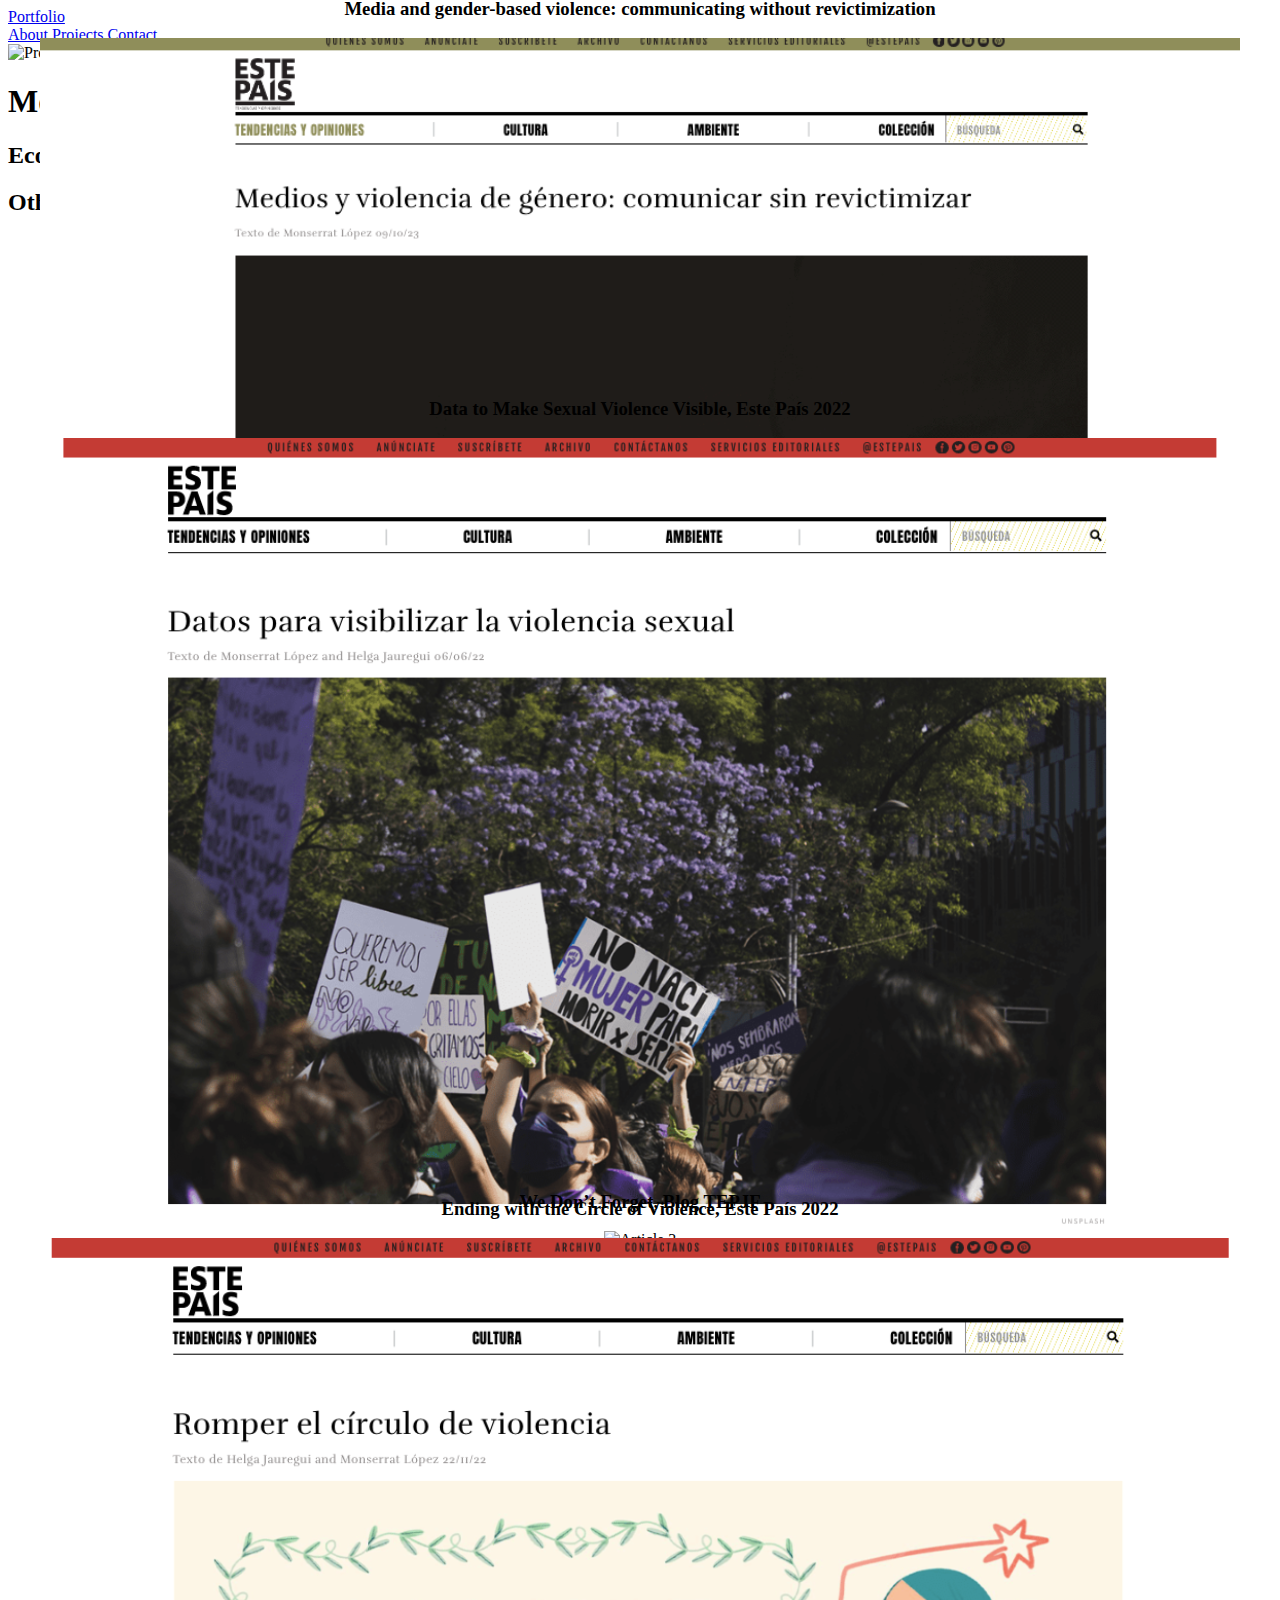
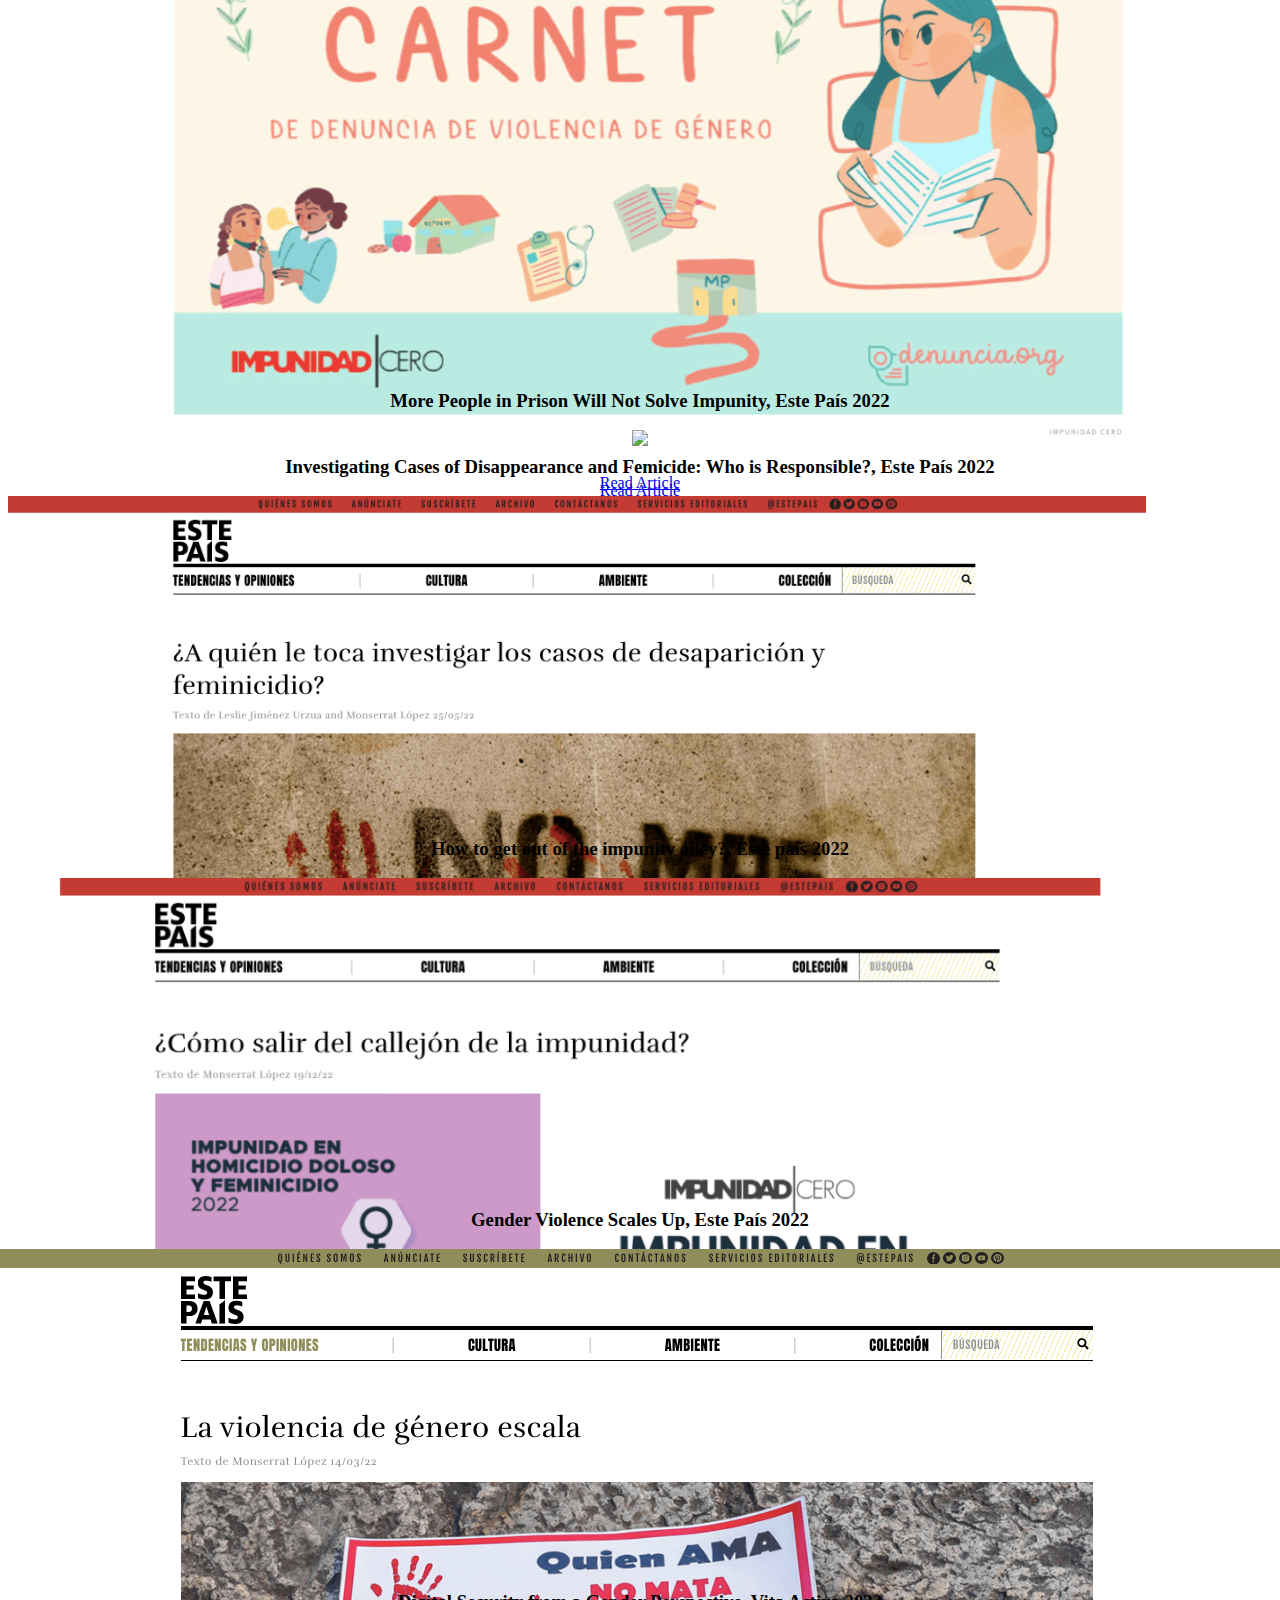
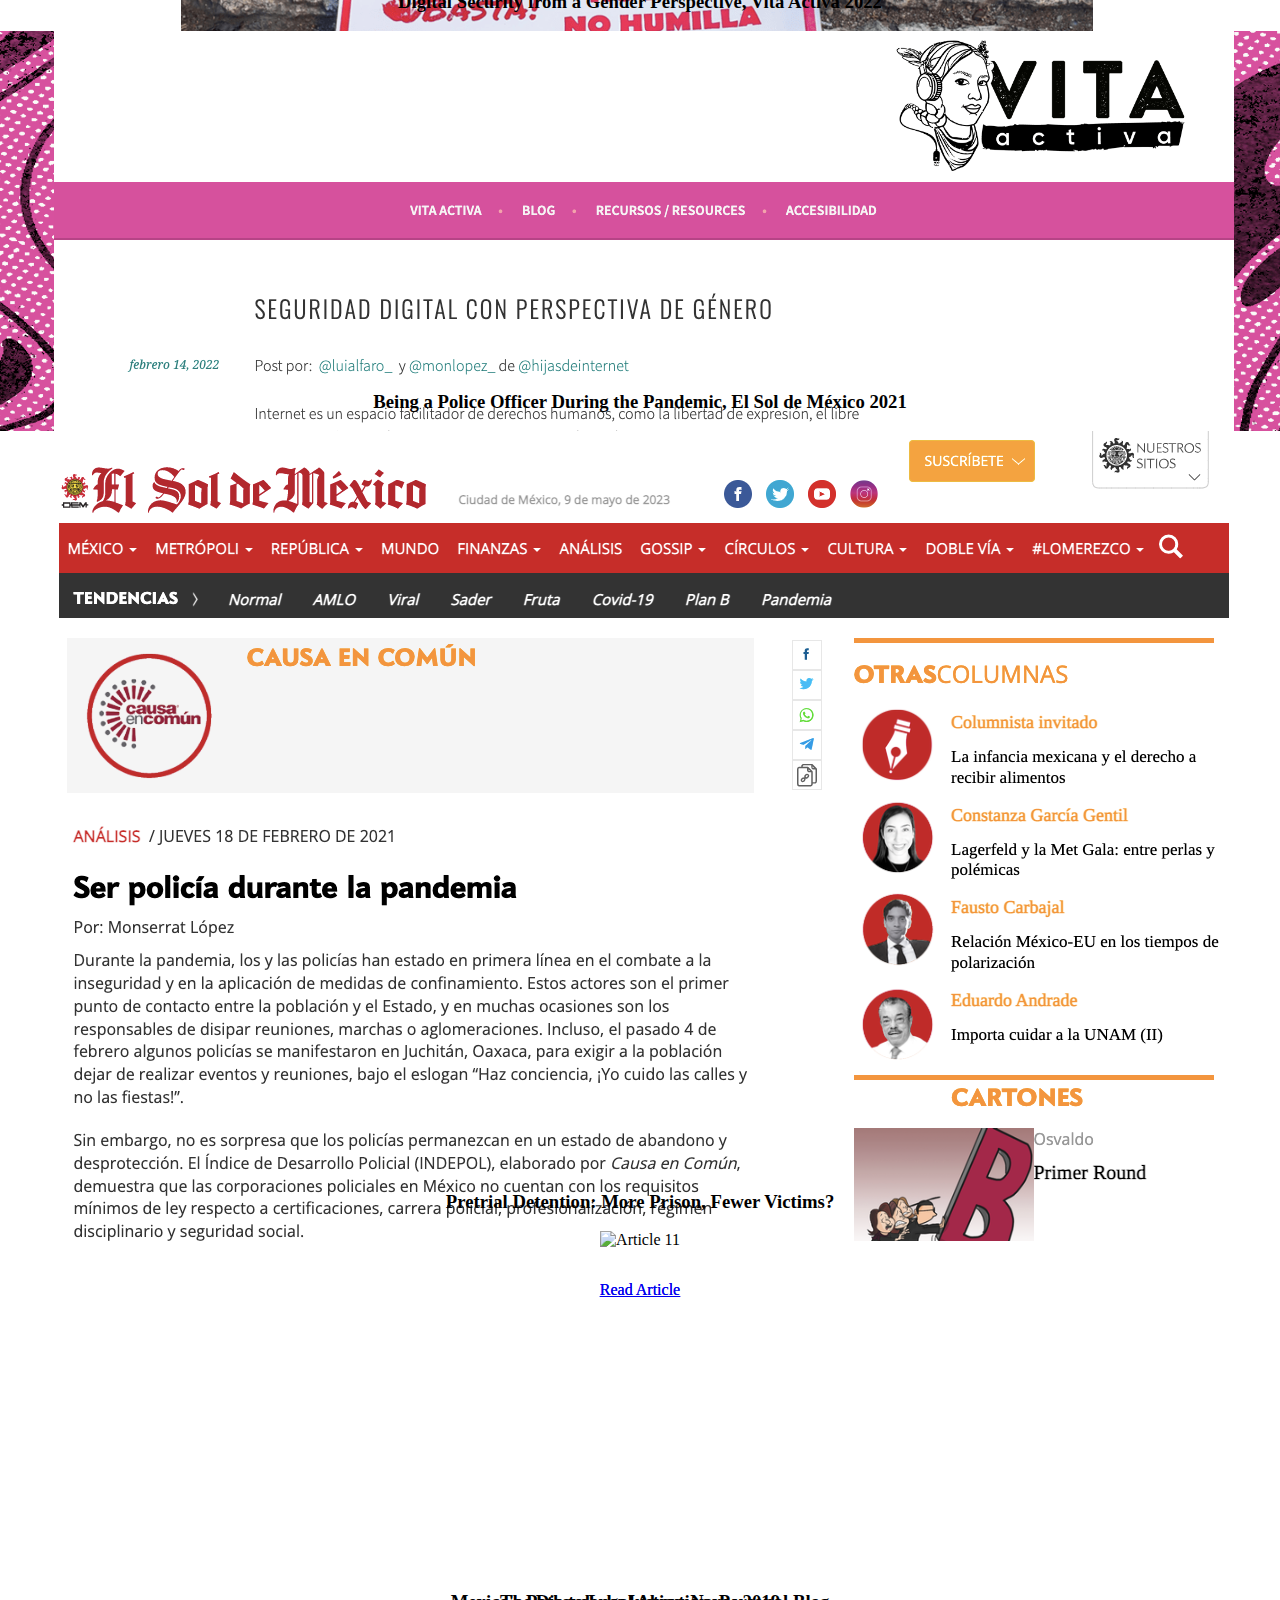
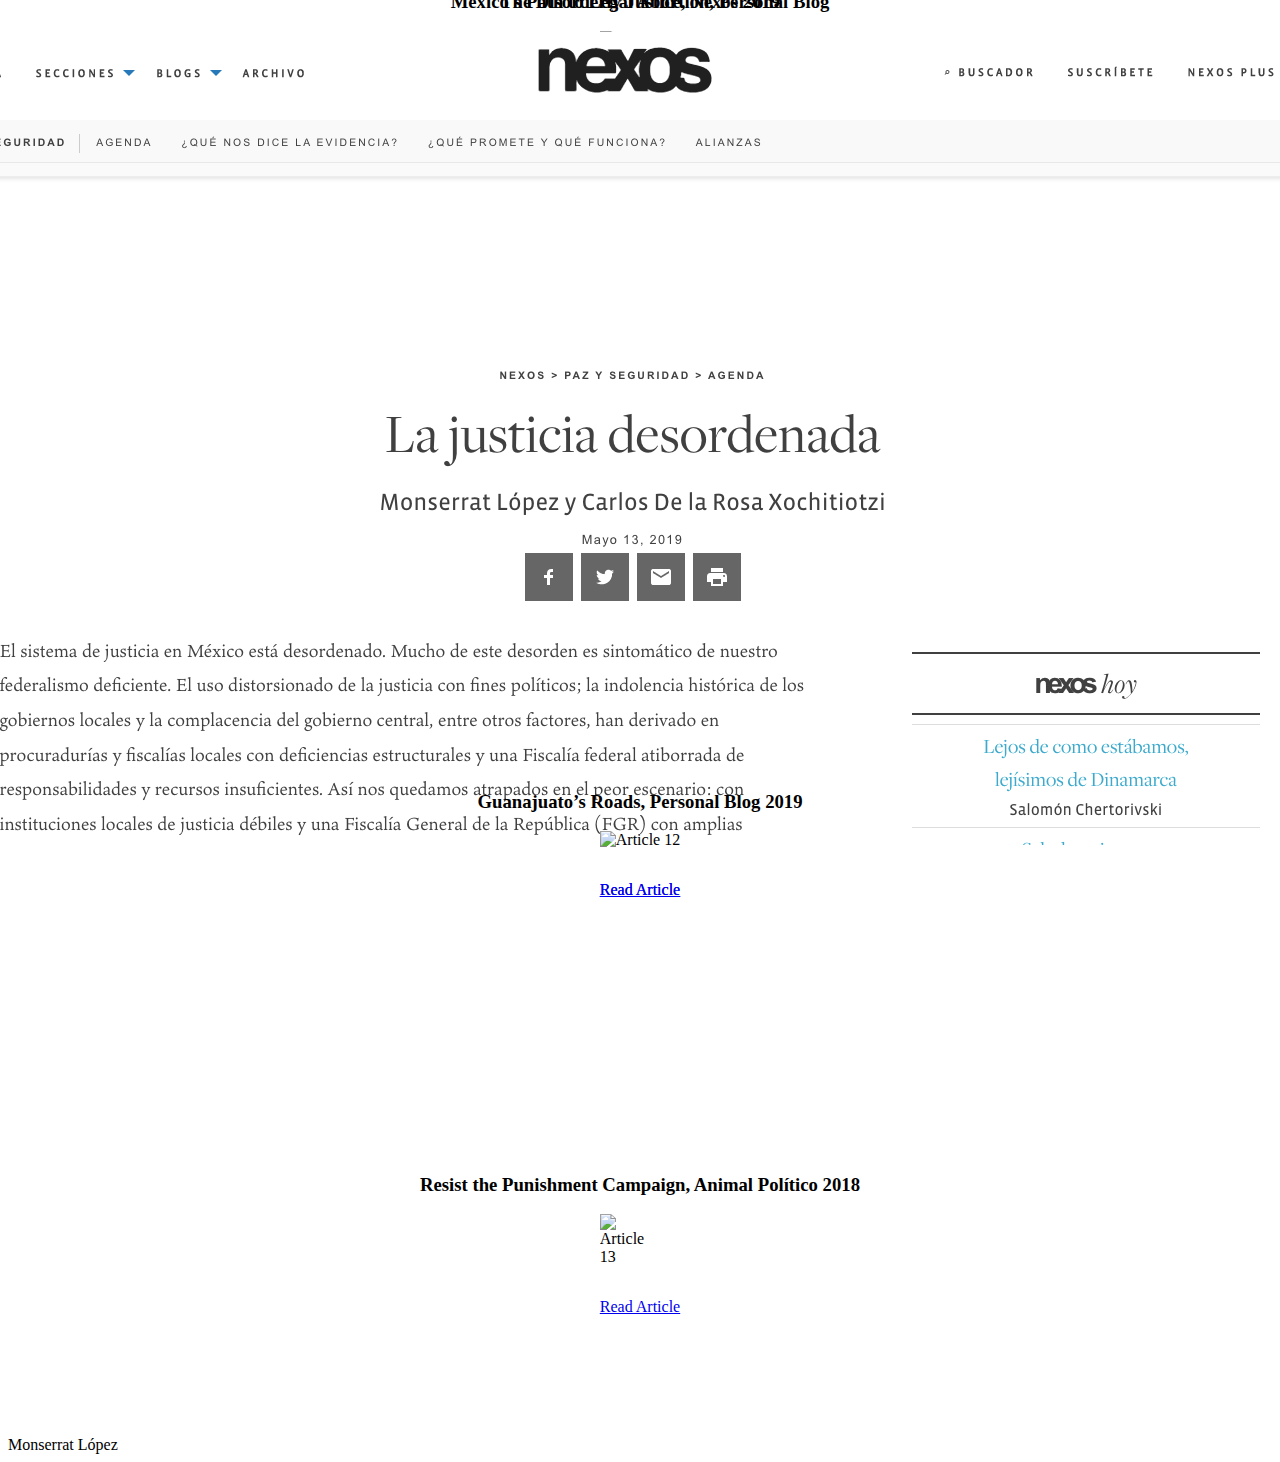
==== commit 38701bd8: "Changes" ====
--- a/Other articles.html
+++ b/Other articles.html
@@ -5,14 +5,14 @@
   <meta charset="UTF-8">
   <meta name="viewport" content="width=device-width, initial-scale=1.0">
   <meta http-equiv="X-UA-Compatible" content="ie=edge">
-  <title>Articles</title>
+  <title>Other Articles</title>
   <!-- Tailwind CSS CDN -->
   <link rel="stylesheet" href="https://cdnjs.cloudflare.com/ajax/libs/tailwindcss/2.2.7/tailwind.min.css">
   <link rel="stylesheet" href="style.css">
   <!-- Font Awesome CDN -->
-  <script src="https://kit.fontawesome.com/c28947cc06.js" crossorigin="anonymous"></script>
-  
+  <script src="https://kit.fontawesome.com/your_kit_id.js" crossorigin="anonymous"></script>
 </head>
+
 
 
 <body>
@@ -38,168 +38,164 @@
         <h2 class="text-xl font-semibold text-gray-200">Economist and Data Analyst</h2>
       </div>
     </header>
+  
+
+<!-- Other Articles -->
+<div class="bg-white w-full" id="projects">
+  <div class="container mx-auto py-10">
+    <h2 class="text-3xl font-bold text-gray-900 mb-5 text-center">Other Articles</h2>
+
+    <div class="grid grid-cols-1 sm:grid-cols-2 md:grid-cols-3 gap-4">
+      <!-- Article 1 -->
+      <div class="bg-white rounded-lg shadow p-5 otherarticle overflow-hidden">
+        <h3 class="font-bold text-lg mb-2">Media and gender-based violence: communicating without revictimization</h3>
+        <div class="mb-4">
+          <img src="photos/32_Media.png" alt="Article 1" class="w-full rounded-lg">
+        </div>
+        <p class="text-gray-800 leading-relaxed mb-2"></p>
+        <a href="https://estepais.com/tendencias_y_opiniones/medios-violencia-genero/" class="inline-block bg-gray-200 rounded-full px-3 py-1 text-sm font-semibold text-gray-700 mr-2 mb-2" target="_blank">Read Article</a>
+      </div>
+
+        <!-- Article 2 -->
+        <div class="bg-white rounded-lg shadow p-5 otherarticle overflow-hidden">
+          <h3 class="font-bold text-lg mb-2">Data to Make Sexual Violence Visible, Este País 2022</h3>
+          <div class="mb-4">
+            <img src="photos/6_dataViolence.png" alt="Article 2" class="w-full rounded-lg">
+          </div>
+          <p class="text-gray-800 leading-relaxed mb-2"></p>
+          <a href="https://estepais.com/tendencias_y_opiniones/impunidad-cero/visibilizar-violencia-sexual/" class="inline-block bg-gray-200 rounded-full px-3 py-1 text-sm font-semibold text-gray-700 mr-2 mb-2" target="_blank">Read Article</a>
+        </div>
+  
+
+      <!-- Article 3 -->
+      <div class="bg-white rounded-lg shadow p-5 otherarticle overflow-hidden">
+        <h3 class="font-bold text-lg mb-2">We Don’t Forget, Blog TEPJF</h3>
+        <div class="mb-4">
+          <img src="https://monlo.notion.site/image/https%3A%2F%2Fs3-us-west-2.amazonaws.com%2Fsecure.notion-static.com%2F35bec43a-4b01-4c09-8ced-76dd3d7d6027%2FScreen_Shot_2023-03-17_at_13.21.58.png?table=block&id=e82c3940-19fc-4050-ada4-8aef7c755310&spaceId=65a44f2d-0b46-4458-9d86-ed6fd4e19555&width=2000&userId=&cache=v2" alt="Article 3" class="w-full rounded-lg">
+        </div>
+        <p class="text-gray-800 leading-relaxed mb-2"></p>
+        <a href="https://www.te.gob.mx/blogEje/front/publicaciones/busqueda/841" class="inline-block bg-gray-200 rounded-full px-3 py-1 text-sm font-semibold text-gray-700 mr-2 mb-2" target="_blank">Read Article</a>
+      </div>
+
+      <!-- Article 4 -->
+      <div class="bg-white rounded-lg shadow p-5 otherarticle overflow-hidden">
+        <h3 class="font-bold text-lg mb-2">Ending with the Circle of Violence, Este País 2022</h3>
+        <div class="mb-4">
+          <img src="photos/11_Circulo.png" alt="Article 4" class="w-full rounded-lg" style="max-width: 100%;">
+        </div>
+        <p class="text-gray-800 leading-relaxed mb-2"></p>
+        <a href="https://estepais.com/tendencias_y_opiniones/impunidad-cero/romper-circulo-violencia/" class="inline-block bg-gray-200 rounded-full px-3 py-1 text-sm font-semibold text-gray-700 mr-2 mb-2" target="_blank">Read Article</a>
+      </div>
+  
+      <!-- Article 5 -->
+      <div class="bg-white rounded-lg shadow p-5 otherarticle overflow-hidden">
+        <h3 class="font-bold text-lg mb-2">More People in Prison Will Not Solve Impunity, Este País 2022</h3>
+        <div class="mb-4">
+          <img src="https://monlo.notion.site/image/https%3A%2F%2Fs3.us-west-2.amazonaws.com%2Fsecure.notion-static.com%2Fbc957b7b-ce72-4a19-b3ea-6147e7871700%2FScreen_Shot_2022-12-03_at_15.34.28.png%3FX-Amz-Algorithm%3DAWS4-HMAC-SHA256%26X-Amz-Content-Sha256%3DUNSIGNED-PAYLOAD%26X-Amz-Credential%3DAKIAT73L2G45EIPT3X45%252F20230103%252Fus-west-2%252Fs3%252Faws4_request%26X-Amz-Date%3D20230103T223155Z%26X-Amz-Expires%3D86400%26X-Amz-Signature%3D8ab715fff90947aaca24b92fe62f905072d757884d7f69f7102f6591e65ccf3b%26X-Amz-SignedHeaders%3Dhost%26response-content-disposition%3Dfilename%253D%2522Screen%252520Shot%2525202022-12-03%252520at%25252015.34.28.png%2522%26x-id%3DGetObject?table=block&id=b42dcb5a-0cd6-48e4-89b8-3cbd6e18f5a0&spaceId=65a44f2d-0b46-4458-9d86-ed6fd4e19555&width=2000&userId=&cache=v2" class="w-full rounded-lg" style="max-width: 100%;">
+        </div>
+        <p class="text-gray-800 leading-relaxed mb-2"></p>
+        <a href="https://estepais.com/tendencias_y_opiniones/impunidad-cero/personas-prision/" class="inline-block bg-gray-200 rounded-full px-3 py-1 text-sm font-semibold text-gray-700 mr-2 mb-2" target="_blank">Read Article</a>
+      </div>
+  
+      <!-- Article 6 -->
+      <div class="bg-white rounded-lg shadow p-5 otherarticle overflow-hidden">
+        <h3 class="font-bold text-lg mb-2">Investigating Cases of Disappearance and Femicide: Who is Responsible?, Este País 2022</h3>
+        <div class="mb-4">
+          <img src="photos/12_Feminicides.png" alt="Article 6" class="w-full rounded-lg" style="max-width: 90%;">
+        </div>
+        <p class="text-gray-800 leading-relaxed mb-2"></p>
+        <a href="https://estepais.com/tendencias_y_opiniones/impunidad-cero/investigar-desaparicion-feminicidio/" class="inline-block bg-gray-200 rounded-full px-3 py-1 text-sm font-semibold text-gray-700 mr-2 mb-2" target="_blank">Read Article</a>
+      </div>
+  
+      <!-- Article 7 -->
+      <div class="bg-white rounded-lg shadow p-5 otherarticle overflow-hidden">
+        <h3 class="font-bold text-lg mb-2">How to get out of the impunity alley?, Este país 2022 </h3>
+        <div class="mb-4">
+          <img src="photos/5_ImpunityAlley.png" alt="Article 7" class="w-full rounded-lg" style="max-width: 90%;">
+        </div>
+        <p class="text-gray-800 leading-relaxed mb-2"></p>
+        <a href="https://estepais.com/tendencias_y_opiniones/impunidad-cero/como-salir-callejon-impunidad/" class="inline-block bg-gray-200 rounded-full px-3 py-1 text-sm font-semibold text-gray-700 mr-2 mb-2" target="_blank">Read Article</a>
+      </div>
+
+      <!-- Article 8 -->
+      <div class="bg-white rounded-lg shadow p-5 otherarticle overflow-hidden">
+        <h3 class="font-bold text-lg mb-2">Gender Violence Scales Up, Este País 2022</h3>
+        <div class="mb-4">
+          <img src="photos/13_GenderViolenceScales.png" alt="Article 8" class="w-full rounded-lg">
+        </div>
+        <p class="text-gray-800 leading-relaxed mb-2"></p>
+        <a href="https://estepais.com/tendencias_y_opiniones/impunidad-cero/violencia-genero/" class="inline-block bg-gray-200 rounded-full px-3 py-1 text-sm font-semibold text-gray-700 mr-2 mb-2" target="_blank">Read Article</a>
+      </div>
+
+      <!-- Article 9 -->
+      <div class="bg-white rounded-lg shadow p-5 otherarticle overflow-hidden">
+        <h3 class="font-bold text-lg mb-2">Digital Security from a Gender Perspective, Vita Activa 2022</h3>
+        <div class="mb-4">
+          <img src="photos/16_Vita.png" alt="Article 9" class="w-full rounded-lg">
+        </div>
+        <p class="text-gray-800 leading-relaxed mb-2"></p>
+        <a href="https://vita-activa.org/seguridad-digital-con-perspectiva-de-genero/" class="inline-block bg-gray-200 rounded-full px-3 py-1 text-sm font-semibold text-gray-700 mr-2 mb-2" target="_blank">Read Article</a>
+      </div>
       
-<!-- Other Articles -->
-<div class="bg-white-100 w-full" id="projects">
-    <div class="container mx-auto py-10">
-      <h2 class="text-3xl font-bold text-gray-900 mb-5 text-center">Other Articles</h2>
-  
-      <!-- Article 1 -->
-      <div class="flex flex-wrap mb-5">
-        <div class="w-full md:w-1/2 lg:w-1/3 px-2 mb-4 h-full max-h-full">
-          <div class="bg-white rounded-lg shadow p-5 articles overflow-hidden">
-            <h3 class="font-bold text-lg mb-2">We Don’t Forget, Blog TEPJF</h3>
-            <div class="mb-4">
-              <img src="https://monlo.notion.site/image/https%3A%2F%2Fs3-us-west-2.amazonaws.com%2Fsecure.notion-static.com%2F35bec43a-4b01-4c09-8ced-76dd3d7d6027%2FScreen_Shot_2023-03-17_at_13.21.58.png?table=block&id=e82c3940-19fc-4050-ada4-8aef7c755310&spaceId=65a44f2d-0b46-4458-9d86-ed6fd4e19555&width=2000&userId=&cache=v2" alt="Article 1" class="w-full rounded-lg">
-            </div>
-            <p class="text-gray-800 leading-relaxed mb-2"></p>
-            <a href="https://www.te.gob.mx/blogEje/front/publicaciones/busqueda/841" class="inline-block bg-gray-200 rounded-full px-3 py-1 text-sm font-semibold text-gray-700 mr-2 mb-2" target="_blank">Read Article</a>
-          </div>
-        </div>
-  
-        <!-- Article 2 -->
-        <div class="w-full md:w-1/2 lg:w-1/3 px-2 mb-4 h-full max-h-full">
-          <div class="bg-white rounded-lg shadow p-5 articles overflow-hidden">
-            <h3 class="font-bold text-lg mb-2">Ending with the Circle of Violence, Este País 2022</h3>
-            <div class="mb-4">
-              <img src="photos/11_Circulo.png" alt="Article 2" class="w-full rounded-lg" style="max-width: 100%;">
-            </div>
-            <p class="text-gray-800 leading-relaxed mb-2"></p>
-            <a href="https://estepais.com/tendencias_y_opiniones/impunidad-cero/romper-circulo-violencia/" class="inline-block bg-gray-200 rounded-full px-3 py-1 text-sm font-semibold text-gray-700 mr-2 mb-2" target="_blank">Read Article</a>
-          </div>
-        </div>
-  
-        <!-- Article 3 -->
-        <div class="w-full md:w-1/2 lg:w-1/3 px-2 mb-4">
-          <div class="bg-white rounded-lg shadow p-5 articles overflow-hidden">
-            <h3 class="font-bold text-lg mb-2">More People in Prison Will Not Solve Impunity, Este País 2022</h3>
-            <div class="mb-4">
-              <img src="https://monlo.notion.site/image/https%3A%2F%2Fs3.us-west-2.amazonaws.com%2Fsecure.notion-static.com%2Fbc957b7b-ce72-4a19-b3ea-6147e7871700%2FScreen_Shot_2022-12-03_at_15.34.28.png%3FX-Amz-Algorithm%3DAWS4-HMAC-SHA256%26X-Amz-Content-Sha256%3DUNSIGNED-PAYLOAD%26X-Amz-Credential%3DAKIAT73L2G45EIPT3X45%252F20230103%252Fus-west-2%252Fs3%252Faws4_request%26X-Amz-Date%3D20230103T223155Z%26X-Amz-Expires%3D86400%26X-Amz-Signature%3D8ab715fff90947aaca24b92fe62f905072d757884d7f69f7102f6591e65ccf3b%26X-Amz-SignedHeaders%3Dhost%26response-content-disposition%3Dfilename%253D%2522Screen%252520Shot%2525202022-12-03%252520at%25252015.34.28.png%2522%26x-id%3DGetObject?table=block&id=b42dcb5a-0cd6-48e4-89b8-3cbd6e18f5a0&spaceId=65a44f2d-0b46-4458-9d86-ed6fd4e19555&width=2000&userId=&cache=v2" class="w-full rounded-lg" style="max-width: 100%;">
-            </div>
-            <p class="text-gray-800 leading-relaxed mb-2"></p>
-            <a href="https://estepais.com/tendencias_y_opiniones/impunidad-cero/personas-prision/" class="inline-block bg-gray-200 rounded-full px-3 py-1 text-sm font-semibold text-gray-700 mr-2 mb-2" target="_blank">Read Article</a>
-          </div>
-        </div>
-  
-        <!-- Article 4 -->
-        <div class="w-full md:w-1/2 lg:w-1/3 px-2 mb-4">
-          <div class="bg-white rounded-lg shadow p-5 articles overflow-hidden">
-            <h3 class="font-bold text-lg mb-2">Investigating Cases of Disappearance and Femicide: Who is Responsible?, Este País 2022</h3>
-            <div class="mb-4">
-              <img src="photos/12_Feminicides.png" alt="Article 4" class="w-full rounded-lg" style="max-width: 90%;">
-            </div>
-            <p class="text-gray-800 leading-relaxed mb-2"></p>
-            <a href="https://estepais.com/tendencias_y_opiniones/impunidad-cero/investigar-desaparicion-feminicidio/" class="inline-block bg-gray-200 rounded-full px-3 py-1 text-sm font-semibold text-gray-700 mr-2 mb-2" target="_blank">Read Article</a>
-          </div>
-        </div>
-
-        <!-- Article 5 -->
-        <div class="w-full md:w-1/2 lg:w-1/3 px-2 mb-4">
-          <div class="bg-white rounded-lg shadow p-5 articles overflow-hidden">
-            <h3 class="font-bold text-lg mb-2">Data to Make Sexual Violence Visible, Este País 2022 </h3>
-            <div class="mb-4">
-              <img src="photos/6_dataViolence.png" alt="Article 5" class="w-full rounded-lg" style="max-width: 90%;">
-            </div>
-            <p class="text-gray-800 leading-relaxed mb-2"></p>
-            <a href="https://estepais.com/tendencias_y_opiniones/impunidad-cero/visibilizar-violencia-sexual/" class="inline-block bg-gray-200 rounded-full px-3 py-1 text-sm font-semibold text-gray-700 mr-2 mb-2" target="_blank">Read Article</a>
-          </div>
-        </div>
-
-        <!-- Article 6 -->
-        <div class="w-full md:w-1/2 lg:w-1/3 px-2 mb-4">
-          <div class="bg-white rounded-lg shadow p-5 articles overflow-hidden">
-            <h3 class="font-bold text-lg mb-2">Gender Violence Scales Up, Este País 2022</h3>
-            <div class="mb-4">
-              <img src="photos/13_GenderViolenceScales.png" alt="Article 6" class="w-full rounded-lg">
-            </div>
-            <p class="text-gray-800 leading-relaxed mb-2"></p>
-            <a href="https://estepais.com/tendencias_y_opiniones/impunidad-cero/violencia-genero/" class="inline-block bg-gray-200 rounded-full px-3 py-1 text-sm font-semibold text-gray-700 mr-2 mb-2" target="_blank">Read Article</a>
-          </div>
-        </div>
-
-          <!-- Article 7 -->
-          <div class="w-full md:w-1/2 lg:w-1/3 px-2 mb-4">
-            <div class="bg-white rounded-lg shadow p-5 articles overflow-hidden">
-              <h3 class="font-bold text-lg mb-2">Digital Security from a Gender Perspective, Vita Activa 2022</h3>
-              <div class="mb-4">
-                <img src="photos/16_Vita.png" alt="Article 7" class="w-full rounded-lg">
-              </div>
-              <p class="text-gray-800 leading-relaxed mb-2"></p>
-              <a href="https://vita-activa.org/seguridad-digital-con-perspectiva-de-genero/" class="inline-block bg-gray-200 rounded-full px-3 py-1 text-sm font-semibold text-gray-700 mr-2 mb-2" target="_blank">Read Article</a>
-            </div>
-          </div>
-
-          <!-- Article 8 -->
-          <div class="w-full md:w-1/2 lg:w-1/3 px-2 mb-4">
-            <div class="bg-white rounded-lg shadow p-5 articles overflow-hidden">
-              <h3 class="font-bold text-lg mb-2">Being a Police Officer During the Pandemic, El Sol de México 2021</h3>
-              <div class="mb-4">
-                <img src="photos/17_ElSol.png" alt="Project 8" class="w-full rounded-lg">
-              </div>
-              <p class="text-gray-800 leading-relaxed mb-2"></p>
-              <a href="https://www.elsoldemexico.com.mx/analisis/ser-policia-durante-la-pandemia-6377669.html" class="inline-block bg-gray-200 rounded-full px-3 py-1 text-sm font-semibold text-gray-700 mr-2 mb-2" target="_blank">Read Article</a>
-            </div>
-          </div>
-
-          <!-- Article 9 -->
-          <div class="w-full md:w-1/2 lg:w-1/3 px-2 mb-4">
-            <div class="bg-white rounded-lg shadow p-5 articles overflow-hidden">
-              <h3 class="font-bold text-lg mb-2">Pretrial Detention: More Prison, Fewer Victims?</h3>
-              <div class="mb-4">
-                <img src="https://monlo.notion.site/image/https%3A%2F%2Fs3-us-west-2.amazonaws.com%2Fsecure.notion-static.com%2F23e849c3-3b25-408c-8d36-8977b090f58b%2FScreen_Shot_2022-12-03_at_15.23.10.png?table=block&id=1bd8830b-6dcb-4a21-beaa-c3762fa48aa0&spaceId=65a44f2d-0b46-4458-9d86-ed6fd4e19555&width=2000&userId=&cache=v2" alt="Article 9" class="w-full rounded-lg">
-              </div>
-              <p class="text-gray-800 leading-relaxed mb-2"></p>
-              <a href="https://seguridad.nexos.com.mx/prision-preventiva-oficiosa-mas-carcel-menos-victimas/" class="inline-block bg-gray-200 rounded-full px-3 py-1 text-sm font-semibold text-gray-700 mr-2 mb-2" target="_blank">Read Article</a>
-            </div>
-          </div>
-
-          <!-- Article 10 -->
-          <div class="w-full md:w-1/2 lg:w-1/3 px-2 mb-4">
-            <div class="bg-white rounded-lg shadow p-5 articles overflow-hidden">
-              <h3 class="font-bold text-lg mb-2">Mexico's Path to Legal Abortion, Personal Blog</h3>
-              <div class="mb-4">
-                <img src="https://monlo.notion.site/image/https%3A%2F%2Fs3-us-west-2.amazonaws.com%2Fsecure.notion-static.com%2F40ecc576-b703-4b05-bd8b-cfb313cf5915%2FScreen_Shot_2023-01-07_at_17.18.32.png?table=block&id=27984a87-3cae-4900-9326-56073f0db0ab&spaceId=65a44f2d-0b46-4458-9d86-ed6fd4e19555&width=1710&userId=&cache=v2" alt="Article 10" class="w-full rounded-lg">
-              </div>
-              <p class="text-gray-800 leading-relaxed mb-2"></p>
-              <a href="https://monlopezp.wordpress.com/2019/10/08/aborto-legal-seguro-y-gratuito-ya/" class="inline-block bg-gray-200 rounded-full px-3 py-1 text-sm font-semibold text-gray-700 mr-2 mb-2" target="_blank">Read Article</a>
-            </div>
-          </div>
- 
-          <!-- Article 11 -->
-          <div class="w-full md:w-1/2 lg:w-1/3 px-2 mb-4">
-            <div class="bg-white rounded-lg shadow p-5 articles overflow-hidden">
-              <h3 class="font-bold text-lg mb-2">The Disorderly Justice, Nexos 2019</h3>
-              <div class="mb-4">
-                <img src="photos/14_desordery.png" alt="Article 11" class="w-full rounded-lg">
-              </div>
-              <p class="text-gray-800 leading-relaxed mb-2"></p>
-              <a href="https://seguridad.nexos.com.mx/la-justicia-desordenada/" class="inline-block bg-gray-200 rounded-full px-3 py-1 text-sm font-semibold text-gray-700 mr-2 mb-2" target="_blank">Read Article</a>
-            </div>
-          </div>  
-
-          <!-- Article 12 -->
-          <div class="w-full md:w-1/2 lg:w-1/3 px-2 mb-4">
-            <div class="bg-white rounded-lg shadow p-5 articles overflow-hidden">
-              <h3 class="font-bold text-lg mb-2">Guanajuato’s Roads, Personal Blog 2019</h3>
-              <div class="mb-4">
-                <img src="https://monlo.notion.site/image/https%3A%2F%2Fs3-us-west-2.amazonaws.com%2Fsecure.notion-static.com%2F65548c80-b900-45cf-aca7-6bf053b1b5e7%2FUntitled.png?table=block&id=7c25ea36-f248-4289-a01a-8eeeb8d0d930&spaceId=65a44f2d-0b46-4458-9d86-ed6fd4e19555&width=1340&userId=&cache=v2" alt="Article 12" class="w-full rounded-lg">
-              </div>
-              <p class="text-gray-800 leading-relaxed mb-2"></p>
-              <a href="https://monlopezp.wordpress.com/2019/03/25/caminos-de-guanajuato/" class="inline-block bg-gray-200 rounded-full px-3 py-1 text-sm font-semibold text-gray-700 mr-2 mb-2" target="_blank">Read Article</a>
-            </div>
-          </div>  
-
-          <!-- Article 13 -->
-          <div class="w-full md:w-1/2 lg:w-1/3 px-2 mb-4">
-            <div class="bg-white rounded-lg shadow p-5 articles overflow-hidden">
-              <h3 class="font-bold text-lg mb-2">Resist the Punishment Campaign, Animal Político 2018</h3>
-              <div class="mb-4">
-                <img src="https://monlo.notion.site/image/https%3A%2F%2Fs3-us-west-2.amazonaws.com%2Fsecure.notion-static.com%2Faa35a2f8-0551-4054-9b6d-86fe1a7f68aa%2FUntitled.png?table=block&id=4874f826-4b8b-4130-b598-1cbfae891437&spaceId=65a44f2d-0b46-4458-9d86-ed6fd4e19555&width=760&userId=&cache=v2" alt="Article 13" class="w-full rounded-lg" style="max-width: 70%;">
-              </div>
-              <p class="text-gray-800 leading-relaxed mb-2"></p>
-              <a href="https://www.animalpolitico.com/lo-que-mexico-evalua/resistir-la-campana-del-castigo/" class="inline-block bg-gray-200 rounded-full px-3 py-1 text-sm font-semibold text-gray-700 mr-2 mb-2" target="_blank">Read Article</a>
-            </div>
-          </div>  
+      <!-- Article 10 -->
+      <div class="bg-white rounded-lg shadow p-5 otherarticle overflow-hidden">
+        <h3 class="font-bold text-lg mb-2">Being a Police Officer During the Pandemic, El Sol de México 2021</h3>
+        <div class="mb-4">
+          <img src="photos/17_ElSol.png" alt="Project 8" class="w-full rounded-lg">
+        </div>
+        <p class="text-gray-800 leading-relaxed mb-2"></p>
+        <a href="https://www.elsoldemexico.com.mx/analisis/ser-policia-durante-la-pandemia-6377669.html" class="inline-block bg-gray-200 rounded-full px-3 py-1 text-sm font-semibold text-gray-700 mr-2 mb-2" target="_blank">Read Article</a>
+      </div>
+
+      <!-- Article 11 -->
+      <div class="bg-white rounded-lg shadow p-5 otherarticle overflow-hidden">
+        <h3 class="font-bold text-lg mb-2">Pretrial Detention: More Prison, Fewer Victims?</h3>
+        <div class="mb-4">
+          <img src="https://monlo.notion.site/image/https%3A%2F%2Fs3-us-west-2.amazonaws.com%2Fsecure.notion-static.com%2F23e849c3-3b25-408c-8d36-8977b090f58b%2FScreen_Shot_2022-12-03_at_15.23.10.png?table=block&id=1bd8830b-6dcb-4a21-beaa-c3762fa48aa0&spaceId=65a44f2d-0b46-4458-9d86-ed6fd4e19555&width=2000&userId=&cache=v2" alt="Article 11" class="w-full rounded-lg">
+        </div>
+        <p class="text-gray-800 leading-relaxed mb-2"></p>
+        <a href="https://seguridad.nexos.com.mx/prision-preventiva-oficiosa-mas-carcel-menos-victimas/" class="inline-block bg-gray-200 rounded-full px-3 py-1 text-sm font-semibold text-gray-700 mr-2 mb-2" target="_blank">Read Article</a>
+      </div>
+
+      <!-- Article 12 -->
+      <div class="bg-white rounded-lg shadow p-5 otherarticle overflow-hidden">
+        <h3 class="font-bold text-lg mb-2">Mexico's Path to Legal Abortion, Personal Blog</h3>
+        <div class="mb-4">
+          <img src="https://monlo.notion.site/image/https%3A%2F%2Fs3-us-west-2.amazonaws.com%2Fsecure.notion-static.com%2F40ecc576-b703-4b05-bd8b-cfb313cf5915%2FScreen_Shot_2023-01-07_at_17.18.32.png?table=block&id=27984a87-3cae-4900-9326-56073f0db0ab&spaceId=65a44f2d-0b46-4458-9d86-ed6fd4e19555&width=1710&userId=&cache=v2" alt="Article 12" class="w-full rounded-lg">
+        </div>
+        <p class="text-gray-800 leading-relaxed mb-2"></p>
+        <a href="https://monlopezp.wordpress.com/2019/10/08/aborto-legal-seguro-y-gratuito-ya/" class="inline-block bg-gray-200 rounded-full px-3 py-1 text-sm font-semibold text-gray-700 mr-2 mb-2" target="_blank">Read Article</a>
+      </div>
+
+      <!-- Article 13 -->
+      <div class="bg-white rounded-lg shadow p-5 otherarticle overflow-hidden">
+        <h3 class="font-bold text-lg mb-2">The Disorderly Justice, Nexos 2019</h3>
+        <div class="mb-4">
+          <img src="photos/14_desordery.png" alt="Article 13" class="w-full rounded-lg">
+        </div>
+        <p class="text-gray-800 leading-relaxed mb-2"></p>
+        <a href="https://seguridad.nexos.com.mx/la-justicia-desordenada/" class="inline-block bg-gray-200 rounded-full px-3 py-1 text-sm font-semibold text-gray-700 mr-2 mb-2" target="_blank">Read Article</a>
+      </div>
+
+      <!-- Article 14 -->
+      <div class="bg-white rounded-lg shadow p-5 otherarticle overflow-hidden">
+        <h3 class="font-bold text-lg mb-2">Guanajuato’s Roads, Personal Blog 2019</h3>
+        <div class="mb-4">
+          <img src="https://monlo.notion.site/image/https%3A%2F%2Fs3-us-west-2.amazonaws.com%2Fsecure.notion-static.com%2F65548c80-b900-45cf-aca7-6bf053b1b5e7%2FUntitled.png?table=block&id=7c25ea36-f248-4289-a01a-8eeeb8d0d930&spaceId=65a44f2d-0b46-4458-9d86-ed6fd4e19555&width=1340&userId=&cache=v2" alt="Article 12" class="w-full rounded-lg">
+        </div>
+        <p class="text-gray-800 leading-relaxed mb-2"></p>
+        <a href="https://monlopezp.wordpress.com/2019/03/25/caminos-de-guanajuato/" class="inline-block bg-gray-200 rounded-full px-3 py-1 text-sm font-semibold text-gray-700 mr-2 mb-2" target="_blank">Read Article</a>
+      </div>
+
+      <!-- Article 15 -->
+      <div class="bg-white rounded-lg shadow p-5 otherarticle overflow-hidden">
+        <h3 class="font-bold text-lg mb-2">Resist the Punishment Campaign, Animal Político 2018</h3>
+        <div class="mb-4">
+          <img src="https://monlo.notion.site/image/https%3A%2F%2Fs3-us-west-2.amazonaws.com%2Fsecure.notion-static.com%2Faa35a2f8-0551-4054-9b6d-86fe1a7f68aa%2FUntitled.png?table=block&id=4874f826-4b8b-4130-b598-1cbfae891437&spaceId=65a44f2d-0b46-4458-9d86-ed6fd4e19555&width=760&userId=&cache=v2" alt="Article 13" class="w-full rounded-lg" style="max-width: 70%;">
+        </div>
+        <p class="text-gray-800 leading-relaxed mb-2"></p>
+        <a href="https://www.animalpolitico.com/lo-que-mexico-evalua/resistir-la-campana-del-castigo/" class="inline-block bg-gray-200 rounded-full px-3 py-1 text-sm font-semibold text-gray-700 mr-2 mb-2" target="_blank">Read Article</a>
+      </div>
 
       </div>
     </div>
--- a/style.css
+++ b/style.css
@@ -1,12 +1,68 @@
 .project {
-    height: 450px; /* or any other fixed height you want */
+    height: 550px; 
+    display: flex;
+    flex-direction: column;
+    align-items: center;
+    justify-content: center;
+
   }
 
 .media {
-    height: 350px; /* or any other fixed height you want */
+    height: 350px; 
   }
 
 .articles {
-    height: 400px; /* or any other fixed height you want */
+    height: 400px; 
   }
 
+  .project-description {
+    text-align: justify;
+  }
+
+  .otherproject {
+    height: 450px; 
+    display: flex;
+    flex-direction: column;
+    align-items: center;
+    justify-content: center;
+    text-align: left;
+  }
+
+
+  .otherarticle {
+    height: 400px; 
+    display: flex;
+    flex-direction: column;
+    align-items: center;
+    justify-content: center;
+    text-align: left;
+  }
+
+  .media-card {
+    background: white;
+    border-radius: 8px;
+    box-shadow: 0 4px 6px rgba(0, 0, 0, 0.1);
+    padding: 1rem;
+  }
+
+  .media-title {
+    font-weight: bold;
+    font-size: 1.125rem;
+    margin: 0.5rem 0;
+  }
+
+  .media-image {
+    max-width: 100%;
+    border-radius: 8px;
+  }
+
+  .media-link {
+    display: inline-block;
+    background: #f4f4f4;
+    border-radius: 20px;
+    padding: 0.25rem 0.5rem;
+    font-size: 0.875rem;
+    font-weight: bold;
+    color: #707070;
+    margin: 0.25rem 0.5rem;
+  }